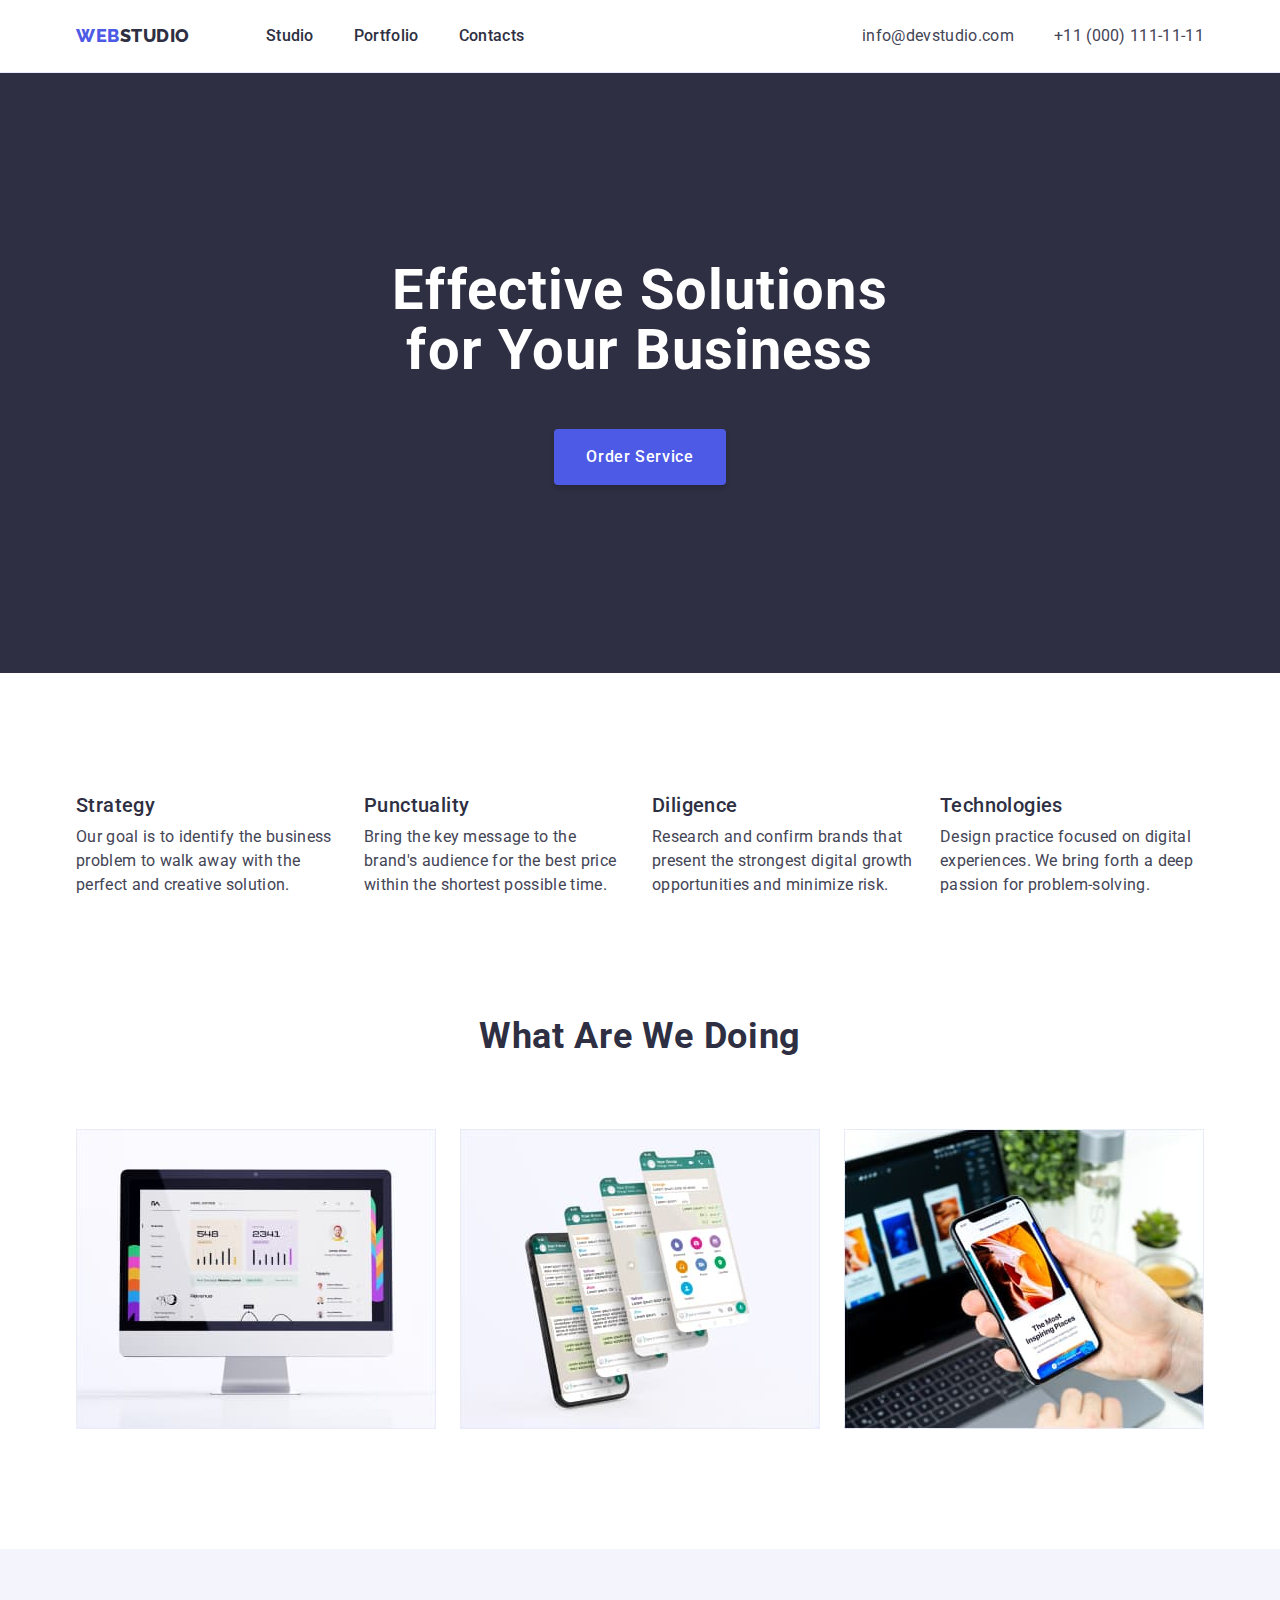
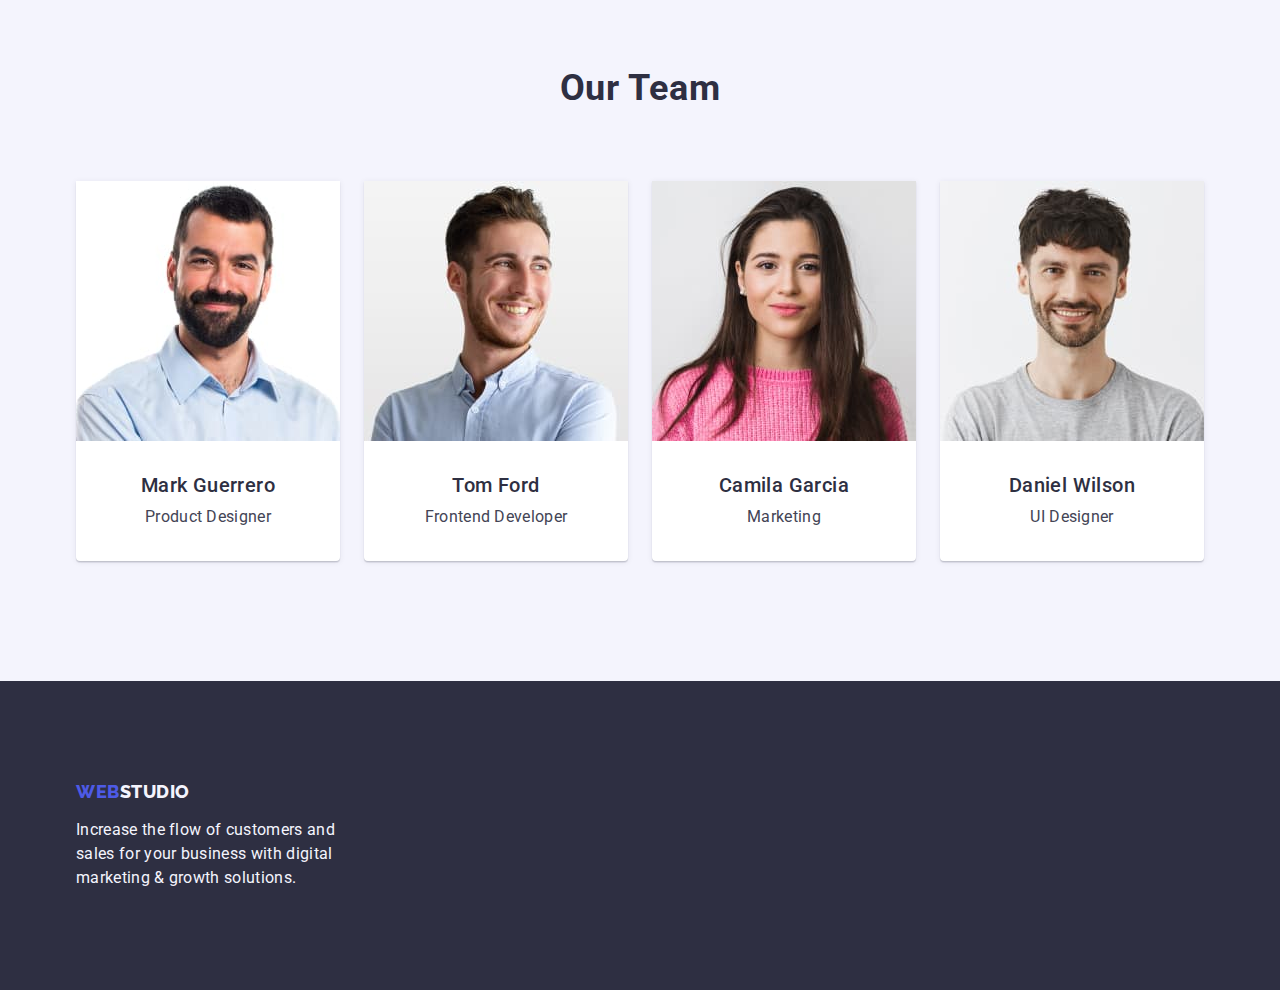
==== index.html @ e06add82 "Clone Repo" ====
<!DOCTYPE html>
<html lang="en">
  <head>
    <meta charset="UTF-8" />
    <meta http-equiv="X-UA-Compatible" content="IE=edge" />
    <meta name="viewport" content="width=device-width, initial-scale=1.0" />
    <link rel="preconnect" href="https://fonts.googleapis.com" />
    <link rel="preconnect" href="https://fonts.gstatic.com" crossorigin />
    <link rel="preconnect" href="https://fonts.googleapis.com" />
    <link rel="preconnect" href="https://fonts.gstatic.com" crossorigin />
    <link rel="preconnect" href="https://fonts.googleapis.com" />
    <link rel="preconnect" href="https://fonts.gstatic.com" crossorigin />
    <link
      href="https://fonts.googleapis.com/css2?family=Raleway:wght@800&family=Roboto:wght@400;500;700;900&display=swap"
      rel="stylesheet"
    />
    <link
      rel="stylesheet"
      href="https://cdn.jsdelivr.net/npm/modern-normalize@1.1.0/modern-normalize.min.css"
    />
    <link rel="stylesheet" href="./css/styles.css" />
    <title><Studio>WebStudio</title>
  </head>
  <body>
    <!-- ---------------------------HEADER---------------------------- -->
    <header class="header">
      <div class="container head-container">
        <nav class="nav">
          <a href="./index.html" class="link-head link"
            >Web<span class="logo">Studio</span></a
          >
          <ul class="list nav-list">
            <li class="nav-item">
              <a class="link-nav link" href="./index.html">Studio</a>
            </li>
            <li class="nav-item">
              <a class="link-nav link" href="./portfolio.html">Portfolio</a>
            </li>
            <li class="nav-item">
              <a class="link-nav link" href="">Contacts</a>
            </li>
          </ul>
        </nav>
        <address class="contact">
          <ul class="list contact-list">
            <li>
              <a class="link-contact link" href="mailto:info@devstudio.com"
                >info@devstudio.com</a
              >
            </li>
            <li>
              <a class="link-tel link" href="tel:+110001111111"
                >+11 (000) 111-11-11</a
              >
            </li>
          </ul>
        </address>
      </div>
    </header>
    <main>
      <!-- -------------------------Section MAIN------------------->
      <section class="section-main">
        <div class="container">
          <h1 class="title-main">Effective Solutions for Your Business</h1>
          <button class="button" type="button" name="Order Service">
            Order Service
          </button>
        </div>
      </section>

      <!-- -------------------------SECTION TEXT -->
      <section class="text-section">
        <div class="container">
          <h2 class="visually-hidden">/</h2>
          <ul class="list text-list">
            <li class="text-item">
              <h3 class="title-three">Strategy</h3>
              <p class="text">
                Our goal is to identify the business problem to walk away with
                the perfect and creative solution.
              </p>
            </li>
            <li class="text-item">
              <h3 class="title-three">Punctuality</h3>
              <p class="text">
                Bring the key message to the brand's audience for the best price
                within the shortest possible time.
              </p>
            </li>
            <li class="text-item">
              <h3 class="title-three">Diligence</h3>
              <p class="text">
                Research and confirm brands that present the strongest digital
                growth opportunities and minimize risk.
              </p>
            </li>
            <li class="text-item">
              <h3 class="title-three">Technologies</h3>
              <p class="text">
                Design practice focused on digital experiences. We bring forth a
                deep passion for problem-solving.
              </p>
            </li>
          </ul>
        </div>
      </section>

      <!-- ---------------------SECTION IMG--------------- -->
      <section class="img-section">
        <div class="container">
          <h2 class="title-two">What are we doing</h2>
          <ul class="list img-list">
            <li class="im-item">
              <img
                class="img"
                src="./images/img1.jpg"
                width="360"
                alt="statistic on monitor"
              />
            </li>
            <li class="im-item">
              <img
                class="img"
                src="./images/img2.jpg"
                width="360"
                alt="open messenger on phone"
              />
            </li>
            <li class="im-item">
              <img
                class="img"
                src="./images/img3.jpg"
                width="360"
                alt="open recommended on phone"
              />
            </li>
          </ul>
        </div>
      </section>

      <!-- -----------------------SECTION TEAM-------------------- -->
      <section class="team-section">
        <div class="container">
          <h2 class="team-title">Our Team</h2>
          <ul class="team-list list">
            <li class="team-item">
              <img
                class="team-item-img"
                src="./images/photo1.jpg"
                width="264"
                alt="Product Designer"
              />
              <div class="team-name">
                <h3 class="team-three">Mark Guerrero</h3>
                <p class="team-text">Product Designer</p>
              </div>
            </li>
            <li class="team-item">
              <img
                class="team-item-img"
                src="./images/photo2.jpg"
                width="264"
                alt="Frontend Developer"
              />
              <div class="team-name">
                <h3 class="team-three">Tom Ford</h3>
                <p class="team-text">Frontend Developer</p>
              </div>
            </li>
            <li class="team-item">
              <img
                class="team-item-img"
                src="./images/photo3.jpg"
                width="264"
                alt="Marketing"
              />
              <div class="team-name">
                <h3 class="team-three">Camila Garcia</h3>
                <p class="team-text">Marketing</p>
              </div>
            </li>
            <li class="team-item">
              <img
                class="team-item-img"
                src="./images/photo4.jpg"
                width="264"
                alt="UI Designer"
              />
              <div class="team-name">
                <h3 class="team-three">Daniel Wilson</h3>
                <p class="team-text">UI Designer</p>
              </div>
            </li>
          </ul>
        </div>
      </section>
    </main>
    <!-- -----------------------------------FOOTER ----------------------- -->
    <footer class="footer">
      <div class="container footer-position">
        <a class="link-footer link" href="./index.html"
          >Web<span class="logo-footer">Studio</span></a
        >
        <p class="footer-text">
          Increase the flow of customers and sales for your business with
          digital marketing & growth solutions.
        </p>
      </div>
    </footer>
  </body>
</html>
---- css/styles.css ----
:root {
  --text-color: #434455;
  --primary-color: #ffffff;
  --btn-color: #4d5ae5;
  --active-color: #404bbf;
  --second-color: #f4f4fd;
  --color-dark: #2e2f42;
}
body {
  font-family: "Roboto", sans-serif;
  color: var(--text-color);
  background-color: var(--primary-color);
}
h1,
h2,
h3,
h4,
h5,
h6,
p {
  margin-top: 0;
  margin-bottom: 0;
}
ul,
ol {
  margin: 0;
  padding-left: 0;
}
img {
  display: block;
  max-width: 100%;
}
.visually-hidden {
  position: absolute;
  width: 1px;
  height: 1px;
  margin: -1px;
  border: 0;
  padding: 0;

  white-space: nowrap;
  clip-path: inset(100%);
  clip: rect(0 0 0 0);
  overflow: hidden;
}
.link {
  text-decoration: none;
}
.list {
  list-style: none;
}
.header {
  border-bottom: 1px solid #e7e9fc;
}
.container {
  max-width: 1158px;
  padding: 0 15px;
  margin: 0 auto;
  margin-left: auto;
  margin-right: auto;
}
.head-container {
  display: flex;
  align-items: center;
  flex-grow: 1;
}
.nav {
  display: flex;
  align-items: center;
  flex-grow: 1;
}
.nav-list {
  display: flex;
  flex-direction: row;
  align-items: flex-start;
  gap: 40px;
}
.nav-item {
  padding: 24px 0;
}
.link-head {
  font-family: "Raleway", sans-serif;
  font-weight: 800;
  color: var(--btn-color);
  font-size: 18px;
  line-height: 1.17;
  letter-spacing: 0.03em;
  text-transform: uppercase;
  display: flex;
  align-items: center;
  margin-right: 76px;
}
.logo {
  color: var(--color-dark);
  display: flex;
  align-items: center;
}
.contact {
  font-style: normal;
  margin-left: auto;
}
.contact-list {
  display: flex;
  gap: 40px;
}

.logo {
  color: var(--color-dark);
}
.link-nav:focus {
  color: var(--active-color);
}
.link-nav:hover {
  color: var(--active-color);
}
.link-logo {
  font-weight: 800;
  color: var(--second-color);
}
.link-nav {
  font-weight: 500;
  font-size: 16px;
  line-height: 1.5;
  letter-spacing: 0.02em;
  color: var(--color-dark);
  padding: 24px 0;
}

.link-contact {
  font-size: 16px;
  line-height: 1.5;
  letter-spacing: 0.02em;
  color: var(--text-color);
  width: 153px;
  padding: 24px 0;
}
.link-tel {
  font-size: 16px;
  line-height: 1.5;
  letter-spacing: 0.02em;
  color: var(--text-color);
  width: 151px;
  padding: 24px 0;
}
.link-contact:hover {
  color: var(--active-color);
}
.link-contact:focus {
  color: var(--active-color);
}

.section-main {
  background-color: var(--color-dark);
  padding: 188px 0;
}
.title-main {
  font-weight: 700;
  font-size: 56px;
  line-height: 1.07;
  text-align: center;
  letter-spacing: 0.02em;
  color: var(--primary-color);
  max-width: 496px;
  margin-left: auto;
  margin-right: auto;
}
.button {
  cursor: pointer;
  font-family: "Roboto", sans-serif;
  background-color: var(--btn-color);
  font-weight: 500;
  font-size: 16px;
  line-height: 1.5;
  letter-spacing: 0.04em;
  color: var(--primary-color);
  box-shadow: 0px 4px 4px rgba(0, 0, 0, 0.15);
  border-radius: 4px;
  padding: 16px 32px;
  margin-top: 48px;
  margin-left: auto;
  margin-right: auto;
  display: block;
  min-width: 169px;
  height: 56px;
  border: none;
}
.button:hover {
  background-color: var(--active-color);
}
.button:focus {
  background-color: var(--active-color);
}

.text-section {
  padding-top: 120px;
  padding-bottom: 120px;
}
.text {
  font-size: 16px;
  line-height: 1.5;
  letter-spacing: 0.02em;
  color: var(--text-color);
}
.text-list {
  display: flex;
  gap: 24px;
}
.text-item {
  width: calc((100% - 24px) / 3);
}

.title-three {
  font-weight: 500;
  font-size: 20px;
  line-height: 1.2;
  letter-spacing: 0.02em;
  color: var(--color-dark);
  margin-bottom: 8px;
}
.title-two {
  font-size: 36px;
  line-height: 1.11;
  text-align: center;
  letter-spacing: 0.02em;
  text-transform: capitalize;
  color: var(--color-dark);
  margin-bottom: 72px;
}

.img-section {
  padding-bottom: 120px;
  left: 156px;
  top: 1016px;
}
.img-list {
  display: flex;
  gap: 24px;
}
.im-item {
  flex-basis: calc((100% - 24px) / 2);
}

.team-section {
  padding-top: 120px;
  padding-bottom: 120px;
  background-color: var(--second-color);
}
.team-list {
  display: flex;
  gap: 24px;
}
.team-title {
  font-size: 36px;
  line-height: 1.11;
  text-align: center;
  letter-spacing: 0.02em;
  text-transform: capitalize;
  color: var(--color-dark);
  margin-bottom: 72px;
}
.team-three {
  font-weight: 500;
  font-size: 20px;
  line-height: 1.2;
  letter-spacing: 0.02em;
  color: var(--color-dark);
  text-align: center;
  margin-bottom: 8px;
}
.team-name {
  padding: 32px 16px;
}
.team-item-img {
  flex-basis: calc((100% - 24px) / 3);
  padding-top: 232;
  padding-bottom: 120;
}
.team-text {
  font-size: 16px;
  line-height: 1.5;
  letter-spacing: 0.02em;
  color: var(--text-color);
  text-align: center;
  text-align: center;
}
.team {
  background-color: var(--second-color);
}
.team-item {
  background-color: var(--primary-color);
  box-shadow: 0px 1px 6px rgba(46, 47, 66, 0.08),
    0px 1px 1px rgba(46, 47, 66, 0.16), 0px 2px 1px rgba(46, 47, 66, 0.08);
  border-radius: 0px 0px 4px 4px;
}

.footer {
  background-color: var(--color-dark);
  left: 0px;
  top: 2280px;
  padding: 100px 0;
}
.link-footer {
  font-family: "Raleway", sans-serif;
  font-size: 18px;
  font-weight: 800;
  line-height: 1.17;
  letter-spacing: 0.03em;
  text-transform: uppercase;
  color: var(--btn-color);
  display: inline-block;
  margin-bottom: 16px;
}
.logo-footer {
  color: var(--second-color);
}
.footer-text {
  color: var(--second-color);
  font-size: 16px;
  line-height: 1.5;
  letter-spacing: 0.02em;
  width: 264px;
}

.portfolio-section {
  padding-bottom: 120px;
  padding-top: 96px;
}
.btn-list {
  display: flex;
  gap: 24px;
  flex-direction: row;
  flex-basis: calc((100% - 24px) / 4);
  margin-bottom: 72px;
  margin-left: 271px;
  justify-content: center;
  margin-left: auto;
  margin-right: auto;
}
.button-portfolio {
  cursor: pointer;
  font-family: "Roboto", sans-serif;
  font-weight: 500;
  font-size: 16px;
  line-height: 1.5;
  letter-spacing: 0.04em;
  color: var(--btn-color);
  background-color: var(--second-color);
  border: 1px solid #e7e9fc;
  border-radius: 4px;
  padding: 12px 24px 12px 24px;
  box-sizing: border-box;
}
.button-portfolio:hover {
  color: var(--primary-color);
  background-color: var(--active-color);
  border: 1px solid transparent;
}
.button-portfolio:focus {
  color: var(--primary-color);
  background-color: var(--active-color);
  border: 1px solid transparent;
}
.portfolio-img {
  display: flex;
  flex-wrap: wrap;
  column-gap: 24px;
  row-gap: 48px;
  margin-top: 72px;
  box-sizing: border-box;
}
.title-card {
  text-align: none;
  padding: 32px 16px;
  border: 1px solid #e7e9fc;
  border-top: none;
}
.title {
  font-weight: 500;
  font-size: 20px;
  line-height: 1.2;
  letter-spacing: 0.02em;
  color: var(--color-dark);
  margin-bottom: 8px;
}
.portfolio-item {
  width: 360px;
  box-sizing: border-box;
  width: calc((100% - 48px) / 3);
}
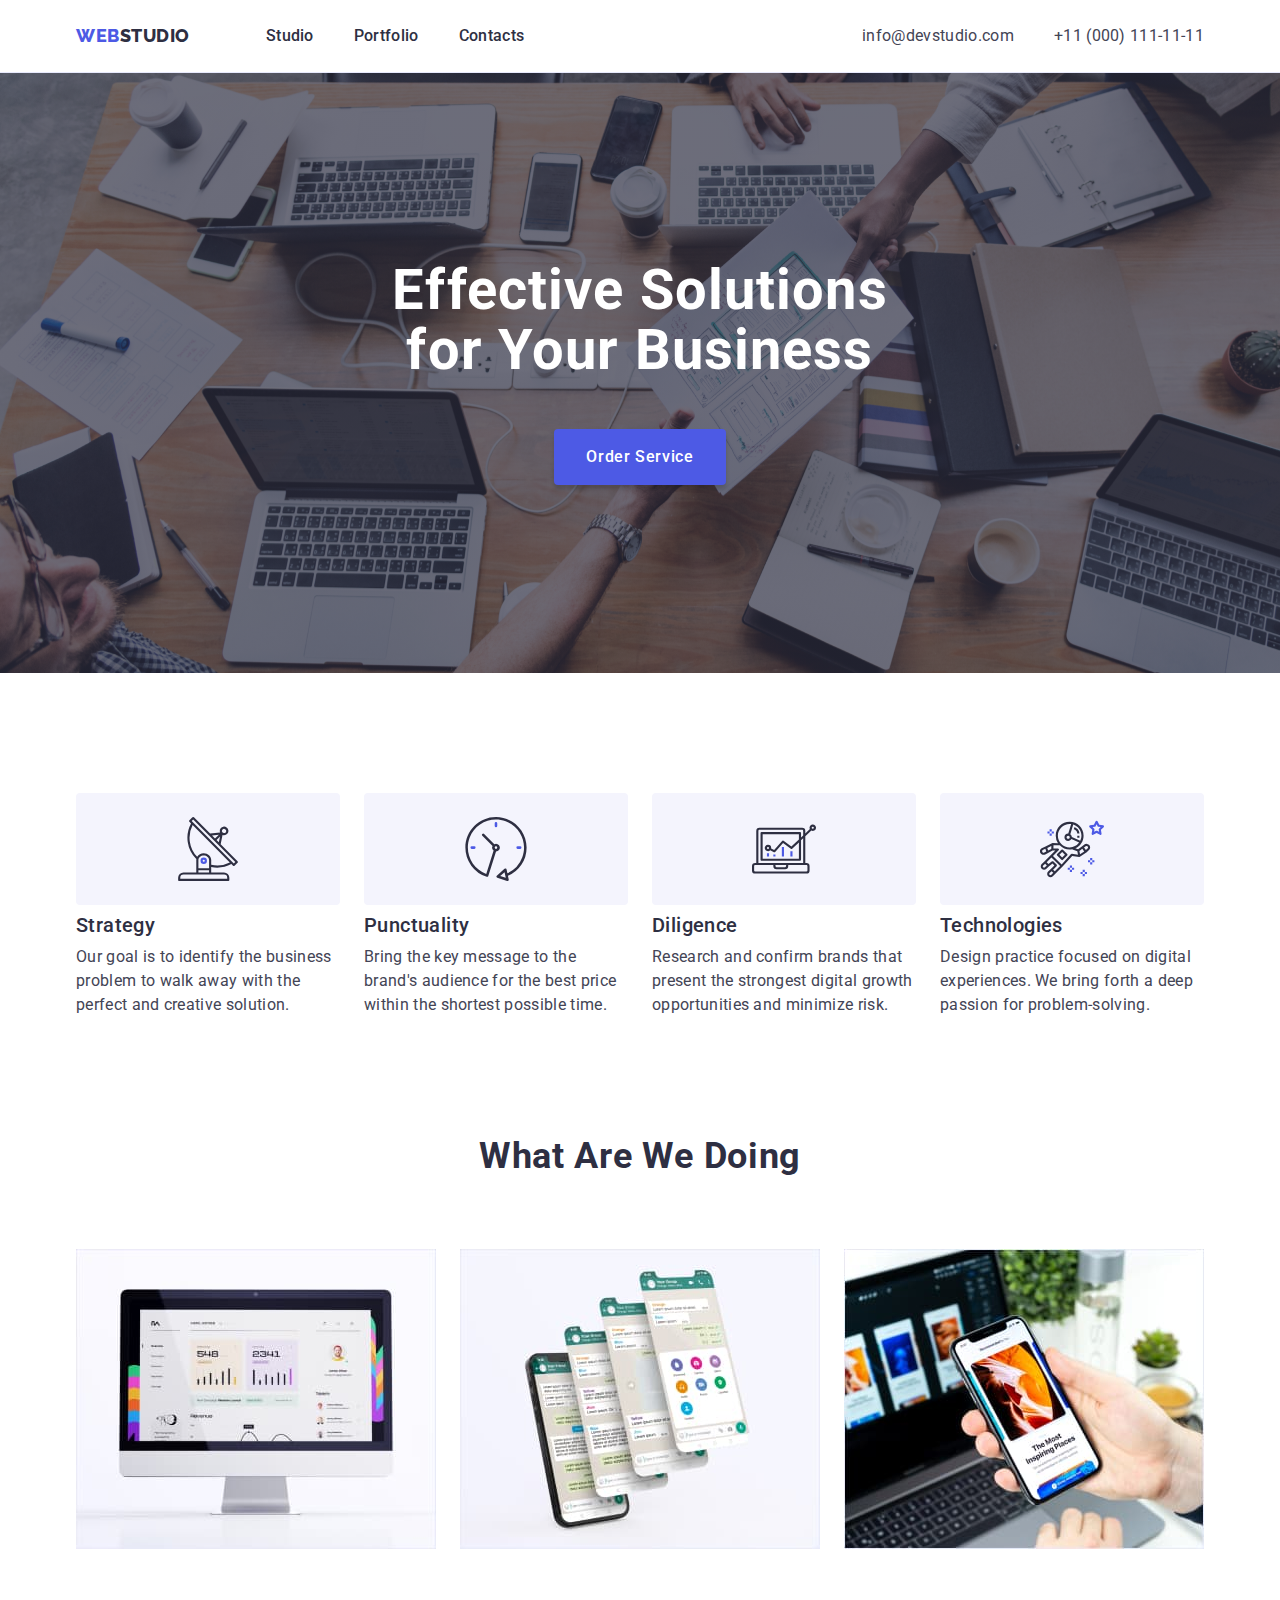
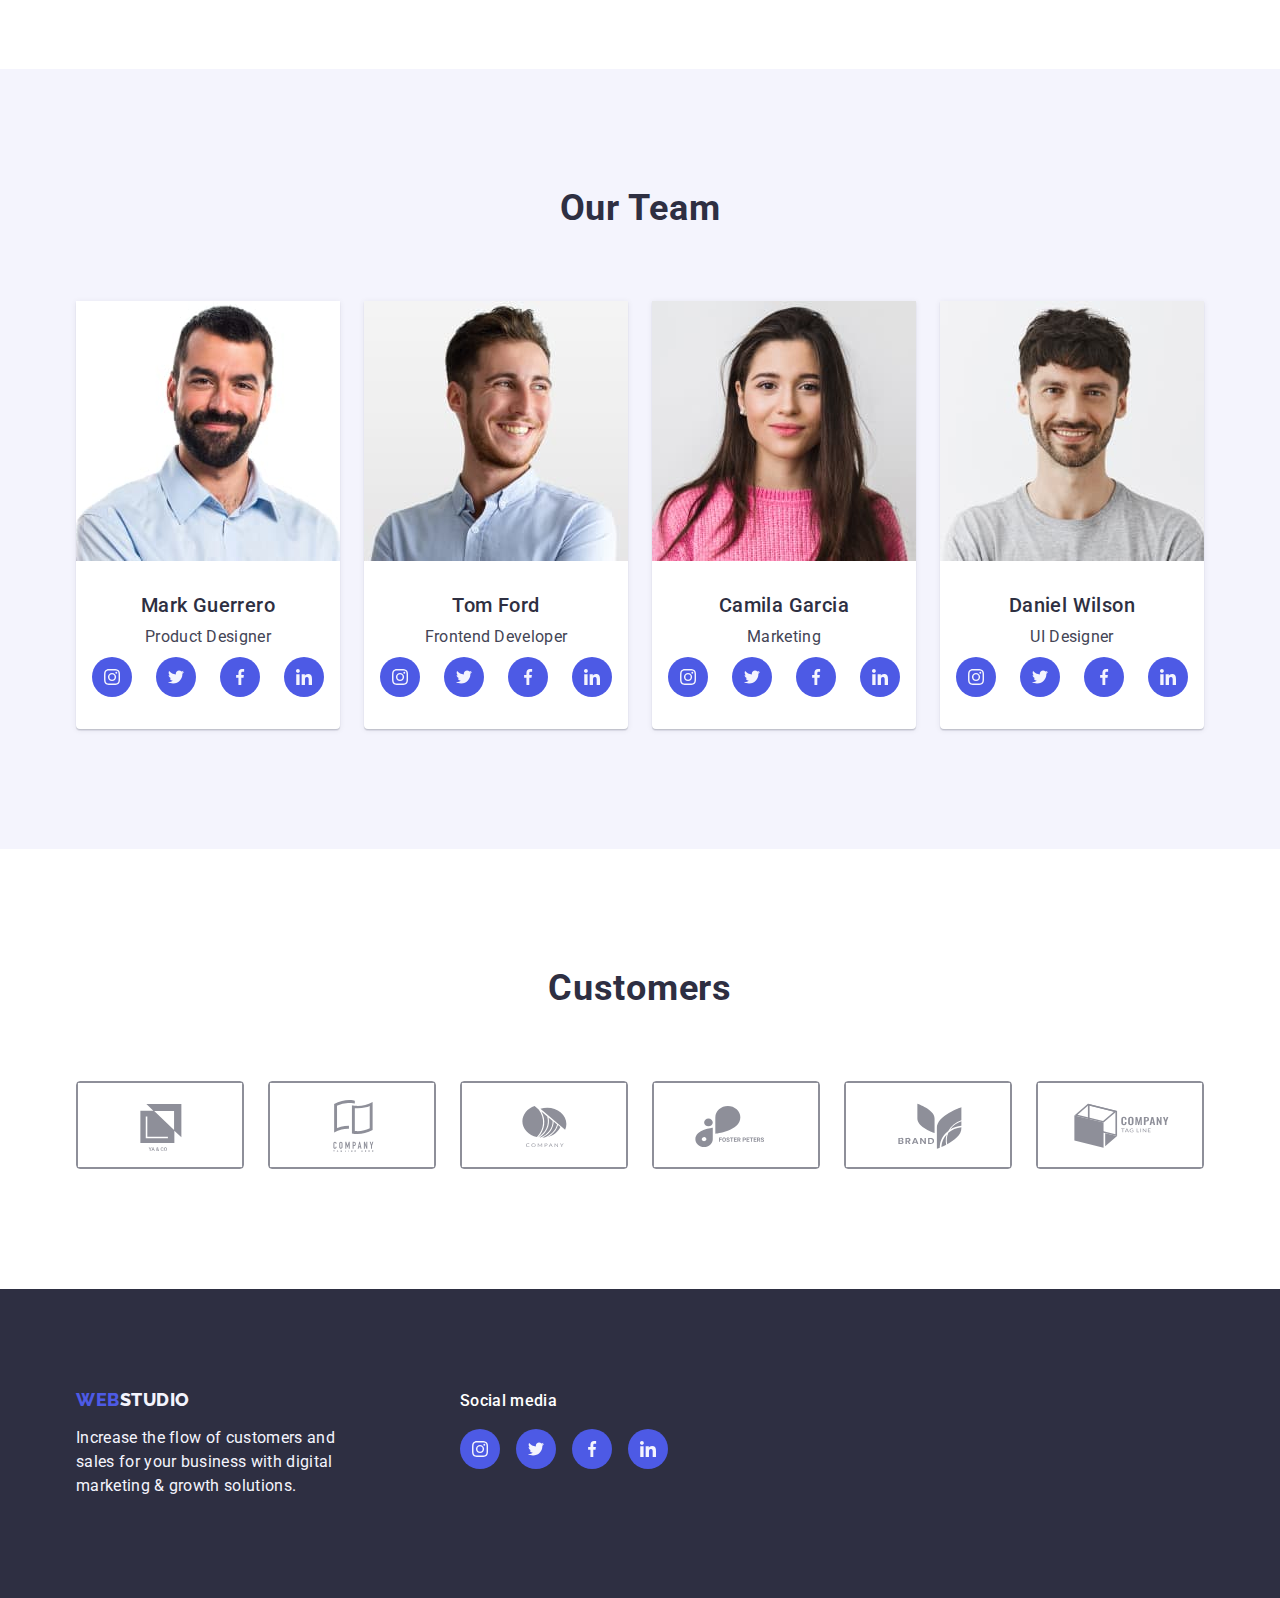
==== commit ededc5fb: "svg main page" ====
--- a/index.html
+++ b/index.html
@@ -74,6 +74,11 @@
           <h2 class="visually-hidden">/</h2>
           <ul class="list text-list">
             <li class="text-item">
+              <div class="text-icon-container">
+                <svg class="text-icon" width="64" height="64">
+                  <use href="./images/icons.svg#icon-antenna"></use>
+                </svg>
+              </div>
               <h3 class="title-three">Strategy</h3>
               <p class="text">
                 Our goal is to identify the business problem to walk away with
@@ -81,6 +86,11 @@
               </p>
             </li>
             <li class="text-item">
+              <div class="text-icon-container">
+                <svg class="text-icon" width="64" height="64">
+                  <use href="./images/icons.svg#icon-clock"></use>
+                </svg>
+              </div>
               <h3 class="title-three">Punctuality</h3>
               <p class="text">
                 Bring the key message to the brand's audience for the best price
@@ -88,6 +98,11 @@
               </p>
             </li>
             <li class="text-item">
+              <div class="text-icon-container">
+                <svg class="text-icon" width="64" height="64">
+                  <use href="./images/icons.svg#icon-diagram"></use>
+                </svg>
+              </div>
               <h3 class="title-three">Diligence</h3>
               <p class="text">
                 Research and confirm brands that present the strongest digital
@@ -95,6 +110,11 @@
               </p>
             </li>
             <li class="text-item">
+              <div class="text-icon-container">
+                <svg class="text-icon" width="64" height="64">
+                  <use href="./images/icons.svg#icon-astronaut"></use>
+                </svg>
+              </div>
               <h3 class="title-three">Technologies</h3>
               <p class="text">
                 Design practice focused on digital experiences. We bring forth a
@@ -153,6 +173,67 @@
               <div class="team-name">
                 <h3 class="team-three">Mark Guerrero</h3>
                 <p class="team-text">Product Designer</p>
+                <div>
+                  <ul class="team-soc list">
+                    <li class="team-soc-item">
+                      <a
+                        class="team-soc-link"
+                        href=""
+                        aria-label="instagram"
+                        target="_blank"
+                        rel="noopener noreferrer"
+                      >
+                        <svg class="team-soc-icon" width="16" height="16">
+                          <use
+                            href="./images/icons.svg#icon-instagram"
+                          ></use></svg
+                      ></a>
+                    </li>
+
+                    <li class="team-soc-item">
+                      <a
+                        class="team-soc-link"
+                        href=""
+                        aria-label="twitter"
+                        target="_blank"
+                        rel="noopener noreferrer"
+                      >
+                        <svg class="team-soc-icon" width="16" height="16">
+                          <use
+                            href="./images/icons.svg#icon-twitter"
+                          ></use></svg
+                      ></a>
+                    </li>
+                    <li class="team-soc-item">
+                      <a
+                        class="team-soc-link"
+                        href=""
+                        aria-label="facebook"
+                        target="_blank"
+                        rel="noopener noreferrer"
+                      >
+                        <svg class="team-soc-icon" width="16" height="16">
+                          <use
+                            href="./images/icons.svg#icon-facebook"
+                          ></use></svg
+                      ></a>
+                    </li>
+                    <li class="team-soc-item">
+                      <a
+                        class="team-soc-link"
+                        href=""
+                        aria-label="linkedin"
+                        target="_blank"
+                        rel="noopener noreferrer"
+                      >
+                        <svg class="team-soc-icon" width="16" height="16">
+                          <use
+                            href="./images/icons.svg#icon-linkedin"
+                          ></use></svg
+                      ></a>
+                    </li>
+                  </ul>
+                </div>
               </div>
             </li>
             <li class="team-item">
@@ -165,6 +246,67 @@
               <div class="team-name">
                 <h3 class="team-three">Tom Ford</h3>
                 <p class="team-text">Frontend Developer</p>
+                <div>
+                  <ul class="team-soc list">
+                    <li class="team-soc-item">
+                      <a
+                        class="team-soc-link"
+                        href=""
+                        aria-label="instagram"
+                        target="_blank"
+                        rel="noopener noreferrer"
+                      >
+                        <svg class="team-soc-icon" width="16" height="16">
+                          <use
+                            href="./images/icons.svg#icon-instagram"
+                          ></use></svg
+                      ></a>
+                    </li>
+
+                    <li class="team-soc-item">
+                      <a
+                        class="team-soc-link"
+                        href=""
+                        aria-label="twitter"
+                        target="_blank"
+                        rel="noopener noreferrer"
+                      >
+                        <svg class="team-soc-icon" width="16" height="16">
+                          <use
+                            href="./images/icons.svg#icon-twitter"
+                          ></use></svg
+                      ></a>
+                    </li>
+                    <li class="team-soc-item">
+                      <a
+                        class="team-soc-link"
+                        href=""
+                        aria-label="facebook"
+                        target="_blank"
+                        rel="noopener noreferrer"
+                      >
+                        <svg class="team-soc-icon" width="16" height="16">
+                          <use
+                            href="./images/icons.svg#icon-facebook"
+                          ></use></svg
+                      ></a>
+                    </li>
+                    <li class="team-soc-item">
+                      <a
+                        class="team-soc-link"
+                        href=""
+                        aria-label="linkedin"
+                        target="_blank"
+                        rel="noopener noreferrer"
+                      >
+                        <svg class="team-soc-icon" width="16" height="16">
+                          <use
+                            href="./images/icons.svg#icon-linkedin"
+                          ></use></svg
+                      ></a>
+                    </li>
+                  </ul>
+                </div>
               </div>
             </li>
             <li class="team-item">
@@ -177,6 +319,67 @@
               <div class="team-name">
                 <h3 class="team-three">Camila Garcia</h3>
                 <p class="team-text">Marketing</p>
+                <div>
+                  <ul class="team-soc list">
+                    <li class="team-soc-item">
+                      <a
+                        class="team-soc-link"
+                        href=""
+                        aria-label="instagram"
+                        target="_blank"
+                        rel="noopener noreferrer"
+                      >
+                        <svg class="team-soc-icon" width="16" height="16">
+                          <use
+                            href="./images/icons.svg#icon-instagram"
+                          ></use></svg
+                      ></a>
+                    </li>
+
+                    <li class="team-soc-item">
+                      <a
+                        class="team-soc-link"
+                        href=""
+                        aria-label="twitter"
+                        target="_blank"
+                        rel="noopener noreferrer"
+                      >
+                        <svg class="team-soc-icon" width="16" height="16">
+                          <use
+                            href="./images/icons.svg#icon-twitter"
+                          ></use></svg
+                      ></a>
+                    </li>
+                    <li class="team-soc-item">
+                      <a
+                        class="team-soc-link"
+                        href=""
+                        aria-label="facebook"
+                        target="_blank"
+                        rel="noopener noreferrer"
+                      >
+                        <svg class="team-soc-icon" width="16" height="16">
+                          <use
+                            href="./images/icons.svg#icon-facebook"
+                          ></use></svg
+                      ></a>
+                    </li>
+                    <li class="team-soc-item">
+                      <a
+                        class="team-soc-link"
+                        href=""
+                        aria-label="linkedin"
+                        target="_blank"
+                        rel="noopener noreferrer"
+                      >
+                        <svg class="team-soc-icon" width="16" height="16">
+                          <use
+                            href="./images/icons.svg#icon-linkedin"
+                          ></use></svg
+                      ></a>
+                    </li>
+                  </ul>
+                </div>
               </div>
             </li>
             <li class="team-item">
@@ -189,22 +392,200 @@
               <div class="team-name">
                 <h3 class="team-three">Daniel Wilson</h3>
                 <p class="team-text">UI Designer</p>
-              </div>
+                  <div>
+                    <ul class="team-soc list">
+                      <li class="team-soc-item">
+                        <a
+                          class="team-soc-link"
+                          href=""
+                          aria-label="instagram"
+                          target="_blank"
+                          rel="noopener noreferrer">
+                          <svg class="team-soc-icon" width="16" height="16">
+                            <use href="./images/icons.svg#icon-instagram"
+                            ></use>
+                          </svg>
+                        </a>
+                      </li>
+
+                      <li class="team-soc-item">
+                        <a
+                          class="team-soc-link"
+                          href=""
+                          aria-label="twitter"
+                          target="_blank"
+                          rel="noopener noreferrer"
+                        >
+                          <svg class="team-soc-icon" width="16" height="16">
+                            <use
+                              href="./images/icons.svg#icon-twitter"
+                            ></use>
+                          </svg>
+                        </a>
+                      </li>
+                      <li class="team-soc-item">
+                        <a
+                          class="team-soc-link"
+                          href=""
+                          aria-label="facebook"
+                          target="_blank"
+                          rel="noopener noreferrer"
+                        >
+                          <svg class="team-soc-icon" width="16" height="16">
+                            <use
+                              href="./images/icons.svg#icon-facebook"
+                            ></use></svg
+                        ></a>
+                      </li>
+                      <li class="team-soc-item">
+                        <a
+                          class="team-soc-link"
+                          href=""
+                          aria-label="linkedin"
+                          target="_blank"
+                          rel="noopener noreferrer"
+                        >
+                          <svg class="team-soc-icon" width="16" height="16">
+                            <use
+                              href="./images/icons.svg#icon-linkedin"
+                            ></use></svg
+                        ></a>
+                      </li>
+                    </ul>
+                  </div>
+                </div>
+              </div>
+      </section>
+
+      <!----------------------------CUSTOMERS----------------------- -->
+      <section class="customers-section">
+        <div class="container">
+            <h2 class="cust-title">Customers </h2>
+          <ul class="cust-list list">
+            <li class="cust-item">
+              <a class="cust-link"href="">
+                <svg class="cust-icon" width="104" height="56">
+                  <use href="./images/icons.svg#icon-logo"></use>
+                </svg>
+            </a>
+          </li>
+            <li class="cust-item">
+              <a class="cust-link"href="">
+                <svg class="cust-icon" width="104px" height="56">
+                  <use href="./images/icons.svg#icon-company"></use>
+                </svg>
+              </a>
+          </li>
+            <li class="cust-item">
+              <a class="cust-link"href="">
+                <svg class="cust-icon" width="104px" height="56">
+                  <use href="./images/icons.svg#icon-logo_three">                </use>
+                </svg>
+              </a>
+         </li>
+            <li class="cust-item">
+              <a class="cust-link"href="">
+                <svg class="cust-icon" width="104px" height="56">
+                  <use href="./images/icons.svg#icon-logo_four"> </use>
+                </svg>
+              </a>
+          </li>
+            <li class="cust-item">
+              <a class="cust-link" href="">
+                <svg class="cust-icon" width="104px" height="56">
+                  <use href="./images/icons.svg#icon-logo_five"></use>
+                </svg>
+              </a>
+          </li>
+            <li class="cust-item">
+              <a class="cust-link"href="">
+                <svg class="cust-icon" width="104px" height="56">
+                  <use href="./images/icons.svg#icon-logo_six"></use>
+                </svg>
+              </a>
             </li>
           </ul>
-        </div>
+        </div> 
       </section>
     </main>
+
     <!-- -----------------------------------FOOTER ----------------------- -->
     <footer class="footer">
-      <div class="container footer-position">
-        <a class="link-footer link" href="./index.html"
-          >Web<span class="logo-footer">Studio</span></a
-        >
-        <p class="footer-text">
-          Increase the flow of customers and sales for your business with
-          digital marketing & growth solutions.
-        </p>
+      <div class="container">
+        <div class="flex">
+          <div class="footer-position">
+            <a class="link-footer link" href="./index.html"
+            >Web<span class="logo-footer">Studio</span></a
+          >
+          <p class="footer-text">
+            Increase the flow of customers and sales for your business with
+            digital marketing & growth solutions.
+          </p>
+        </div>
+        <div class="footer-soc">
+          <h3 class="soc-title">Social media</h3>
+            <ul class="footer-soc-item">
+              <li class="team-soc-item list">
+                <a
+                  class="footer-soc-link"
+                  href=""
+                  aria-label="instagram"
+                  target="_blank"
+                  rel="noopener noreferrer"
+                >
+                  <svg class="team-soc-icon" width="16" height="16">
+                    <use
+                      href="./images/icons.svg#icon-instagram"
+                    ></use></svg
+                ></a>
+              </li>
+  
+              <li class="team-soc-item list">
+                <a
+                  class="footer-soc-link"
+                  href=""
+                  aria-label="twitter"
+                  target="_blank"
+                  rel="noopener noreferrer"
+                >
+                  <svg class="team-soc-icon" width="16" height="16">
+                    <use
+                      href="./images/icons.svg#icon-twitter"
+                    ></use></svg
+                ></a>
+              </li>
+              <li class="team-soc-item list">
+                <a
+                  class="footer-soc-link"
+                  href=""
+                  aria-label="facebook"
+                  target="_blank"
+                  rel="noopener noreferrer"
+                >
+                  <svg class="team-soc-icon" width="16" height="16">
+                    <use
+                      href="./images/icons.svg#icon-facebook"
+                    ></use></svg
+                ></a>
+              </li>
+              <li class="team-soc-item list">
+                <a
+                  class="footer-soc-link"
+                  href=""
+                  aria-label="linkedin"
+                  target="_blank"
+                  rel="noopener noreferrer"
+                >
+                  <svg class="team-soc-icon" width="16" height="16">
+                    <use
+                      href="./images/icons.svg#icon-linkedin"
+                    ></use></svg
+                ></a>
+              </li>
+            </ul>
+          </div>
+        
+        </div>
       </div>
     </footer>
   </body>
--- a/css/styles.css
+++ b/css/styles.css
@@ -5,6 +5,7 @@
   --active-color: #404bbf;
   --second-color: #f4f4fd;
   --color-dark: #2e2f42;
+  --color-grey: #8e8f99;
 }
 body {
   font-family: "Roboto", sans-serif;
@@ -59,6 +60,7 @@
   margin-left: auto;
   margin-right: auto;
 }
+/* -------------------------HEADER----------------- */
 .head-container {
   display: flex;
   align-items: center;
@@ -124,6 +126,7 @@
   letter-spacing: 0.02em;
   color: var(--color-dark);
   padding: 24px 0;
+  transition: color 250ms cubic-bezier(0.4, 0, 0.2, 1);
 }
 
 .link-contact {
@@ -133,6 +136,7 @@
   color: var(--text-color);
   width: 153px;
   padding: 24px 0;
+  transition: color 250ms cubic-bezier(0.4, 0, 0.2, 1);
 }
 .link-tel {
   font-size: 16px;
@@ -141,6 +145,7 @@
   color: var(--text-color);
   width: 151px;
   padding: 24px 0;
+  transition: color 250ms cubic-bezier(0.4, 0, 0.2, 1);
 }
 .link-contact:hover {
   color: var(--active-color);
@@ -148,8 +153,19 @@
 .link-contact:focus {
   color: var(--active-color);
 }
-
+.link-tel:hover {
+  color: var(--active-color);
+}
+.link-tel:focus {
+  color: var(--active-color);
+}
+/* ---------------------------MAIN----------------------- */
 .section-main {
+  background-image: linear-gradient(
+    180deg,
+    rgba(46, 47, 66, 0.7) 0%,
+    rgba(46, 47, 66, 0.7)100%
+    ), url(../images/main-bkg.jpg);
   background-color: var(--color-dark);
   padding: 188px 0;
 }
@@ -183,6 +199,7 @@
   min-width: 169px;
   height: 56px;
   border: none;
+  transition: color 250ms cubic-bezier(0.4, 0, 0.2, 1);
 }
 .button:hover {
   background-color: var(--active-color);
@@ -207,6 +224,16 @@
 }
 .text-item {
   width: calc((100% - 24px) / 3);
+}
+.text-icon-container {
+  width: 264px;
+  height: 112px;
+  background: #f4f4fd;
+  border-radius: 4px;
+  margin-bottom: 8px;
+}
+.text-icon {
+  margin: 24px 100px;
 }
 
 .title-three {
@@ -283,6 +310,37 @@
   text-align: center;
   text-align: center;
 }
+.team-soc {
+  display: flex;
+  gap: 24px;
+  padding-top: 8px;
+}
+.team-soc-item {
+  width: 40px;
+  height: 40px;
+ 
+
+}
+.team-soc-link{
+  display: flex;
+  gap: 24px;
+  width: 100%;
+  height: 100%;
+  border-radius: 50%;
+  background: var(--btn-color);
+}
+.team-soc-link:hover ,
+.team-soc-link:focus {
+background: var(--active-color);
+}
+
+.team-soc-icon {
+  margin: 12px 12px;
+  fill: var(--second-color);
+  transition: color 250ms cubic-bezier(0.4, 0, 0.2, 1);
+
+}
+
 .team {
   background-color: var(--second-color);
 }
@@ -293,11 +351,60 @@
   border-radius: 0px 0px 4px 4px;
 }
 
+.cust-title {
+  font-size: 36px;
+  line-height: 1.11;
+  text-align: center;
+  letter-spacing: 0.02em;
+  text-transform: capitalize;
+  color: var(--color-dark);
+  margin-top: 120px;
+}
+.cust-list {
+  display: flex;
+  gap: 24px;
+  margin-top: 72px;
+  margin-bottom: 120px;
+}
+.cust-item {
+  width: 168px;
+  height: 88px;
+  border: 1px solid var(--color-grey);
+  border-radius: 4px;
+
+}
+.cust-link {
+width: 100%;
+height: 100%;
+border: 1px solid var(--color-grey);
+display: flex;
+align-items: center;
+justify-content: center;
+color: var(--color-grey);
+transition: color 250ms cubic-bezier(0.4, 0, 0.2, 1), 
+border-color 250ms cubic-bezier(0.4, 0, 0.2, 1);
+}
+
+.cust-icon:hover,
+.cust-icon:focus
+{
+  fill: var(--active-color);
+}
+.cust-icon {
+  fill: currentColor;
+
+}
+
+
 .footer {
   background-color: var(--color-dark);
   left: 0px;
   top: 2280px;
   padding: 100px 0;
+}
+
+.flex {
+  display: flex;
 }
 .link-footer {
   font-family: "Raleway", sans-serif;
@@ -321,6 +428,39 @@
   width: 264px;
 }
 
+
+.footer-soc {
+    margin-left: 120px;
+}
+.footer-soc-item {
+  display: flex;
+  gap: 16px;
+  margin-top: 16px;
+}
+.soc-title {
+  font-style: normal;
+font-weight: 500;
+font-size: 16px;
+line-height: 24px;
+letter-spacing: 0.02em;
+  color: var(--primary-color);
+  /* padding-top: 100px; */
+  /* padding-bottom: 16px; */
+}
+.footer-soc-link { 
+  display: flex;
+  gap: 16px;
+  width: 100%;
+  height: 100%;
+  border-radius: 50%;
+  background: var(--btn-color);
+}
+.footer-soc-link:hover ,
+.footer-soc-link:focus {
+background: #31D0AA;;
+}
+
+
 .portfolio-section {
   padding-bottom: 120px;
   padding-top: 96px;
@@ -349,6 +489,7 @@
   border-radius: 4px;
   padding: 12px 24px 12px 24px;
   box-sizing: border-box;
+  transition: color 250ms cubic-bezier(0.4, 0, 0.2, 1);
 }
 .button-portfolio:hover {
   color: var(--primary-color);
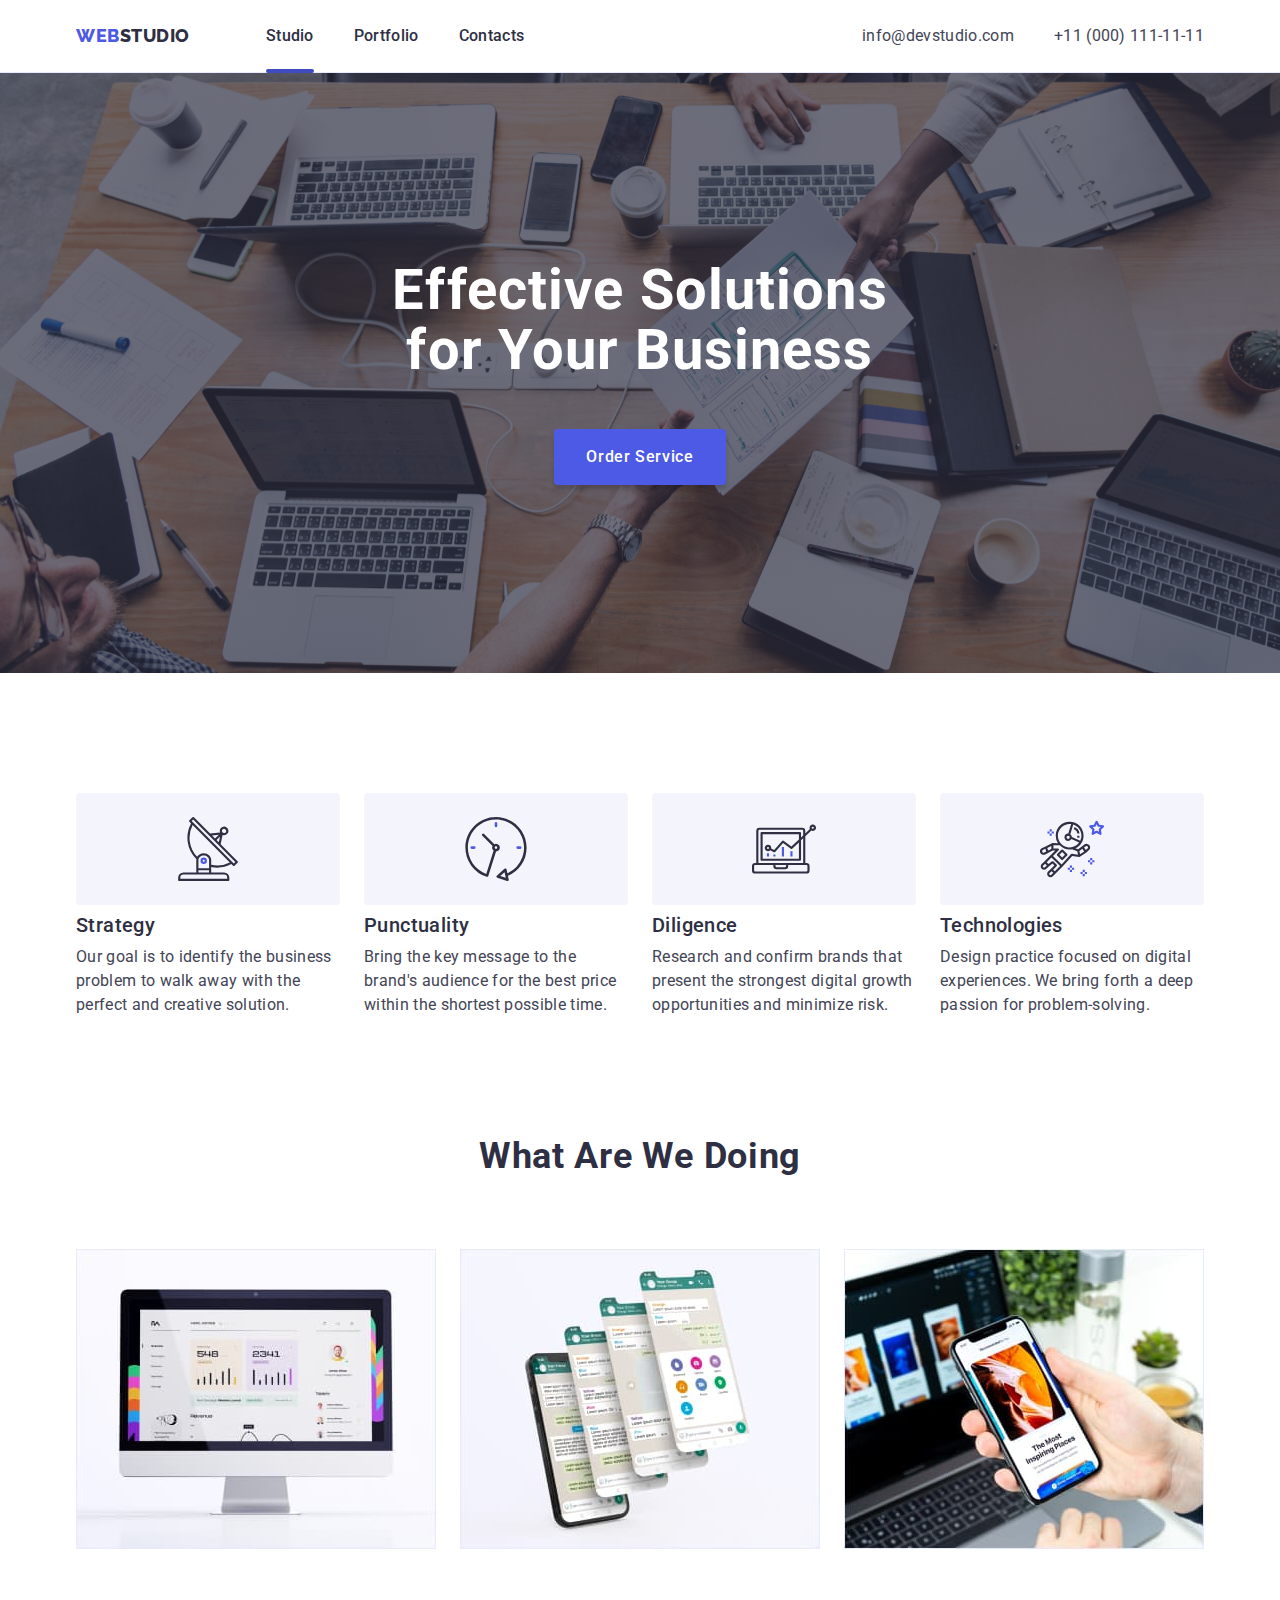
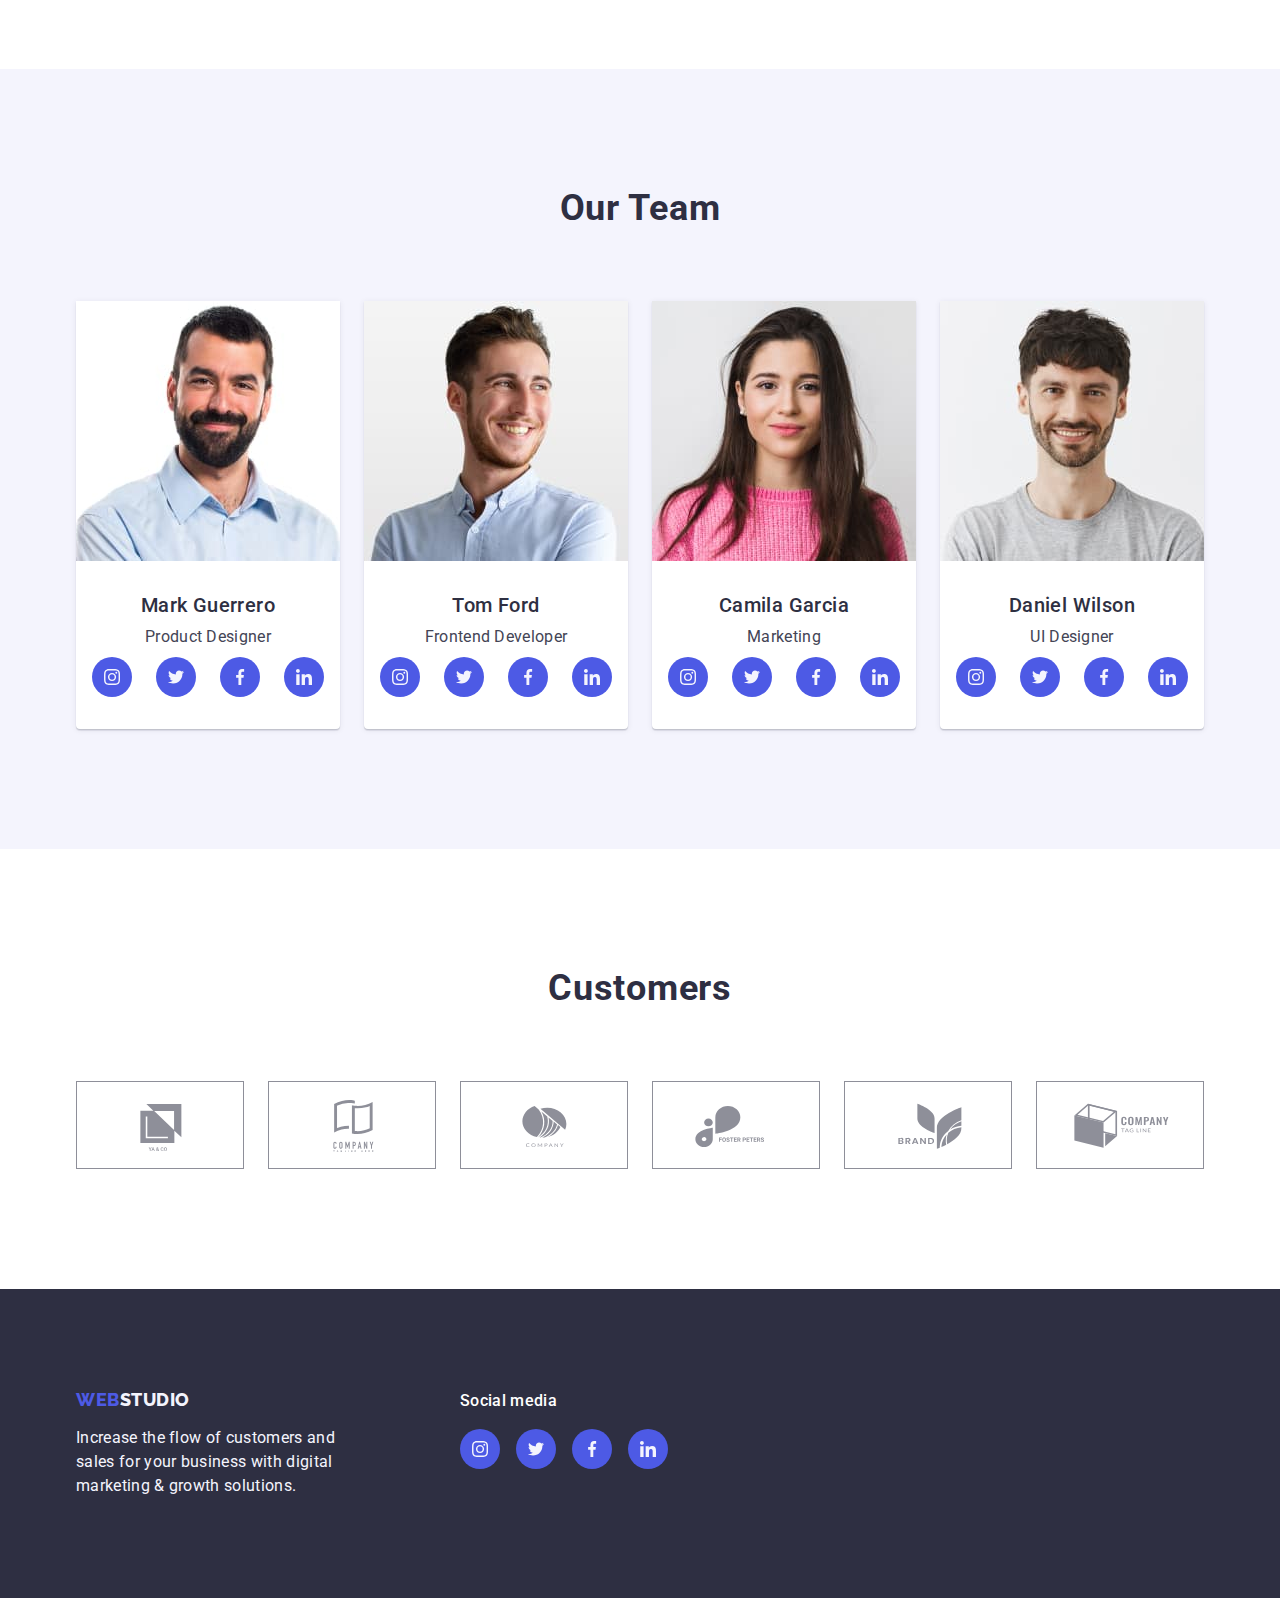
==== commit 7a4199e3: "modal" ====
--- a/index.html
+++ b/index.html
@@ -31,7 +31,7 @@
           >
           <ul class="list nav-list">
             <li class="nav-item">
-              <a class="link-nav link" href="./index.html">Studio</a>
+              <a class="link-nav link active" href="./index.html">Studio</a>
             </li>
             <li class="nav-item">
               <a class="link-nav link" href="./portfolio.html">Portfolio</a>
@@ -62,7 +62,12 @@
       <section class="section-main">
         <div class="container">
           <h1 class="title-main">Effective Solutions for Your Business</h1>
-          <button class="button" type="button" name="Order Service">
+          <button
+            class="button"
+            type="button"
+            data-modal-open
+            name="Order Service"
+          >
             Order Service
           </button>
         </div>
@@ -392,120 +397,120 @@
               <div class="team-name">
                 <h3 class="team-three">Daniel Wilson</h3>
                 <p class="team-text">UI Designer</p>
-                  <div>
-                    <ul class="team-soc list">
-                      <li class="team-soc-item">
-                        <a
-                          class="team-soc-link"
-                          href=""
-                          aria-label="instagram"
-                          target="_blank"
-                          rel="noopener noreferrer">
-                          <svg class="team-soc-icon" width="16" height="16">
-                            <use href="./images/icons.svg#icon-instagram"
-                            ></use>
-                          </svg>
-                        </a>
-                      </li>
-
-                      <li class="team-soc-item">
-                        <a
-                          class="team-soc-link"
-                          href=""
-                          aria-label="twitter"
-                          target="_blank"
-                          rel="noopener noreferrer"
-                        >
-                          <svg class="team-soc-icon" width="16" height="16">
-                            <use
-                              href="./images/icons.svg#icon-twitter"
-                            ></use>
-                          </svg>
-                        </a>
-                      </li>
-                      <li class="team-soc-item">
-                        <a
-                          class="team-soc-link"
-                          href=""
-                          aria-label="facebook"
-                          target="_blank"
-                          rel="noopener noreferrer"
-                        >
-                          <svg class="team-soc-icon" width="16" height="16">
-                            <use
-                              href="./images/icons.svg#icon-facebook"
-                            ></use></svg
-                        ></a>
-                      </li>
-                      <li class="team-soc-item">
-                        <a
-                          class="team-soc-link"
-                          href=""
-                          aria-label="linkedin"
-                          target="_blank"
-                          rel="noopener noreferrer"
-                        >
-                          <svg class="team-soc-icon" width="16" height="16">
-                            <use
-                              href="./images/icons.svg#icon-linkedin"
-                            ></use></svg
-                        ></a>
-                      </li>
-                    </ul>
-                  </div>
+                <div>
+                  <ul class="team-soc list">
+                    <li class="team-soc-item">
+                      <a
+                        class="team-soc-link"
+                        href=""
+                        aria-label="instagram"
+                        target="_blank"
+                        rel="noopener noreferrer"
+                      >
+                        <svg class="team-soc-icon" width="16" height="16">
+                          <use href="./images/icons.svg#icon-instagram"></use>
+                        </svg>
+                      </a>
+                    </li>
+
+                    <li class="team-soc-item">
+                      <a
+                        class="team-soc-link"
+                        href=""
+                        aria-label="twitter"
+                        target="_blank"
+                        rel="noopener noreferrer"
+                      >
+                        <svg class="team-soc-icon" width="16" height="16">
+                          <use href="./images/icons.svg#icon-twitter"></use>
+                        </svg>
+                      </a>
+                    </li>
+                    <li class="team-soc-item">
+                      <a
+                        class="team-soc-link"
+                        href=""
+                        aria-label="facebook"
+                        target="_blank"
+                        rel="noopener noreferrer"
+                      >
+                        <svg class="team-soc-icon" width="16" height="16">
+                          <use
+                            href="./images/icons.svg#icon-facebook"
+                          ></use></svg
+                      ></a>
+                    </li>
+                    <li class="team-soc-item">
+                      <a
+                        class="team-soc-link"
+                        href=""
+                        aria-label="linkedin"
+                        target="_blank"
+                        rel="noopener noreferrer"
+                      >
+                        <svg class="team-soc-icon" width="16" height="16">
+                          <use
+                            href="./images/icons.svg#icon-linkedin"
+                          ></use></svg
+                      ></a>
+                    </li>
+                  </ul>
                 </div>
               </div>
+            </li>
+          </ul>
+        </div>
       </section>
 
       <!----------------------------CUSTOMERS----------------------- -->
       <section class="customers-section">
         <div class="container">
-            <h2 class="cust-title">Customers </h2>
+          <h2 class="cust-title">Customers</h2>
           <ul class="cust-list list">
             <li class="cust-item">
-              <a class="cust-link"href="">
+              <a class="cust-link" href="">
                 <svg class="cust-icon" width="104" height="56">
                   <use href="./images/icons.svg#icon-logo"></use>
                 </svg>
-            </a>
-          </li>
+              </a>
+            </li>
             <li class="cust-item">
-              <a class="cust-link"href="">
+              <a class="cust-link" href="">
                 <svg class="cust-icon" width="104px" height="56">
                   <use href="./images/icons.svg#icon-company"></use>
                 </svg>
               </a>
-          </li>
+            </li>
             <li class="cust-item">
-              <a class="cust-link"href="">
+              <a class="cust-link" href="">
                 <svg class="cust-icon" width="104px" height="56">
-                  <use href="./images/icons.svg#icon-logo_three">                </use>
+                  <use href="./images/icons.svg#icon-logo_three"></use>
                 </svg>
               </a>
-         </li>
+            </li>
             <li class="cust-item">
-              <a class="cust-link"href="">
+              <a class="cust-link" href="">
                 <svg class="cust-icon" width="104px" height="56">
-                  <use href="./images/icons.svg#icon-logo_four"> </use>
+                  <use href="./images/icons.svg#icon-logo_four"></use>
                 </svg>
               </a>
-          </li>
+            </li>
             <li class="cust-item">
               <a class="cust-link" href="">
                 <svg class="cust-icon" width="104px" height="56">
                   <use href="./images/icons.svg#icon-logo_five"></use>
                 </svg>
               </a>
-          </li>
+            </li>
             <li class="cust-item">
-              <a class="cust-link"href="">
+              <a class="cust-link" href="">
                 <svg class="cust-icon" width="104px" height="56">
                   <use href="./images/icons.svg#icon-logo_six"></use>
                 </svg>
               </a>
             </li>
           </ul>
-        </div> 
+        </div>
       </section>
     </main>
 
@@ -515,15 +520,15 @@
         <div class="flex">
           <div class="footer-position">
             <a class="link-footer link" href="./index.html"
-            >Web<span class="logo-footer">Studio</span></a
-          >
-          <p class="footer-text">
-            Increase the flow of customers and sales for your business with
-            digital marketing & growth solutions.
-          </p>
-        </div>
-        <div class="footer-soc">
-          <h3 class="soc-title">Social media</h3>
+              >Web<span class="logo-footer">Studio</span></a
+            >
+            <p class="footer-text">
+              Increase the flow of customers and sales for your business with
+              digital marketing & growth solutions.
+            </p>
+          </div>
+          <div class="footer-soc">
+            <h3 class="soc-title">Social media</h3>
             <ul class="footer-soc-item">
               <li class="team-soc-item list">
                 <a
@@ -534,12 +539,10 @@
                   rel="noopener noreferrer"
                 >
                   <svg class="team-soc-icon" width="16" height="16">
-                    <use
-                      href="./images/icons.svg#icon-instagram"
-                    ></use></svg
+                    <use href="./images/icons.svg#icon-instagram"></use></svg
                 ></a>
               </li>
-  
+
               <li class="team-soc-item list">
                 <a
                   class="footer-soc-link"
@@ -549,9 +552,7 @@
                   rel="noopener noreferrer"
                 >
                   <svg class="team-soc-icon" width="16" height="16">
-                    <use
-                      href="./images/icons.svg#icon-twitter"
-                    ></use></svg
+                    <use href="./images/icons.svg#icon-twitter"></use></svg
                 ></a>
               </li>
               <li class="team-soc-item list">
@@ -563,9 +564,7 @@
                   rel="noopener noreferrer"
                 >
                   <svg class="team-soc-icon" width="16" height="16">
-                    <use
-                      href="./images/icons.svg#icon-facebook"
-                    ></use></svg
+                    <use href="./images/icons.svg#icon-facebook"></use></svg
                 ></a>
               </li>
               <li class="team-soc-item list">
@@ -577,16 +576,23 @@
                   rel="noopener noreferrer"
                 >
                   <svg class="team-soc-icon" width="16" height="16">
-                    <use
-                      href="./images/icons.svg#icon-linkedin"
-                    ></use></svg
+                    <use href="./images/icons.svg#icon-linkedin"></use></svg
                 ></a>
               </li>
             </ul>
           </div>
-        
         </div>
       </div>
     </footer>
+    <div class="backdrop is-hidden" data-modal>
+      <div class="modal">
+        <button type="button" class="modal-btn" data-modal-close>
+          <svg class="modal-close" width="8px" height="8px">
+            <use href="./images/icons.svg#icon-close_christ"></use>
+          </svg>
+        </button>
+      </div>
+    </div>
+    <script src="./js/modal.js"></script>
   </body>
 </html>
--- a/css/styles.css
+++ b/css/styles.css
@@ -6,6 +6,8 @@
   --second-color: #f4f4fd;
   --color-dark: #2e2f42;
   --color-grey: #8e8f99;
+  --transition: 250ms cubic-bezier(0.4, 0, 0.2, 1);
+  --button: #e7e9fc;
 }
 body {
   font-family: "Roboto", sans-serif;
@@ -51,7 +53,7 @@
   list-style: none;
 }
 .header {
-  border-bottom: 1px solid #e7e9fc;
+  border-bottom: 1px solid var(--button);
 }
 .container {
   max-width: 1158px;
@@ -126,7 +128,20 @@
   letter-spacing: 0.02em;
   color: var(--color-dark);
   padding: 24px 0;
-  transition: color 250ms cubic-bezier(0.4, 0, 0.2, 1);
+  transition: var(--transition);
+}
+.active {
+  position: relative;
+}
+.active::after {
+  content: "";
+  position: absolute;
+  width: 100%;
+  height: 4px;
+  left: 0;
+  bottom: -4px;
+  background: var(--active-color);
+  border-radius: 2px;
 }
 
 .link-contact {
@@ -136,7 +151,7 @@
   color: var(--text-color);
   width: 153px;
   padding: 24px 0;
-  transition: color 250ms cubic-bezier(0.4, 0, 0.2, 1);
+  transition: var(--transition);
 }
 .link-tel {
   font-size: 16px;
@@ -145,7 +160,7 @@
   color: var(--text-color);
   width: 151px;
   padding: 24px 0;
-  transition: color 250ms cubic-bezier(0.4, 0, 0.2, 1);
+  transition: var(--transition);
 }
 .link-contact:hover {
   color: var(--active-color);
@@ -162,10 +177,11 @@
 /* ---------------------------MAIN----------------------- */
 .section-main {
   background-image: linear-gradient(
-    180deg,
-    rgba(46, 47, 66, 0.7) 0%,
-    rgba(46, 47, 66, 0.7)100%
-    ), url(../images/main-bkg.jpg);
+      180deg,
+      rgba(46, 47, 66, 0.7) 0%,
+      rgba(46, 47, 66, 0.7) 100%
+    ),
+    url(../images/main-bkg.jpg);
   background-color: var(--color-dark);
   padding: 188px 0;
 }
@@ -199,7 +215,7 @@
   min-width: 169px;
   height: 56px;
   border: none;
-  transition: color 250ms cubic-bezier(0.4, 0, 0.2, 1);
+  transition: var(--transition);
 }
 .button:hover {
   background-color: var(--active-color);
@@ -207,7 +223,7 @@
 .button:focus {
   background-color: var(--active-color);
 }
-
+/* --------------------------TEXT------------------------ */
 .text-section {
   padding-top: 120px;
   padding-bottom: 120px;
@@ -228,7 +244,7 @@
 .text-icon-container {
   width: 264px;
   height: 112px;
-  background: #f4f4fd;
+  background: var(--second-color);
   border-radius: 4px;
   margin-bottom: 8px;
 }
@@ -253,7 +269,7 @@
   color: var(--color-dark);
   margin-bottom: 72px;
 }
-
+/* ----------------------------IMG------------------------------ */
 .img-section {
   padding-bottom: 120px;
   left: 156px;
@@ -266,7 +282,7 @@
 .im-item {
   flex-basis: calc((100% - 24px) / 2);
 }
-
+/* -----------------------------TEAM------------------------------- */
 .team-section {
   padding-top: 120px;
   padding-bottom: 120px;
@@ -318,27 +334,25 @@
 .team-soc-item {
   width: 40px;
   height: 40px;
- 
-
-}
-.team-soc-link{
+}
+.team-soc-link {
   display: flex;
   gap: 24px;
   width: 100%;
   height: 100%;
   border-radius: 50%;
   background: var(--btn-color);
-}
-.team-soc-link:hover ,
+  transition: var(--transition);
+}
+.team-soc-link:hover,
 .team-soc-link:focus {
-background: var(--active-color);
+  background: var(--active-color);
 }
 
 .team-soc-icon {
   margin: 12px 12px;
   fill: var(--second-color);
-  transition: color 250ms cubic-bezier(0.4, 0, 0.2, 1);
-
+  transition: var(--transition);
 }
 
 .team {
@@ -350,7 +364,7 @@
     0px 1px 1px rgba(46, 47, 66, 0.16), 0px 2px 1px rgba(46, 47, 66, 0.08);
   border-radius: 0px 0px 4px 4px;
 }
-
+/* ---------------------------CUSTOMERS-------------------------- */
 .cust-title {
   font-size: 36px;
   line-height: 1.11;
@@ -369,33 +383,32 @@
 .cust-item {
   width: 168px;
   height: 88px;
+  /* border: 1px solid var(--color-grey); */
+  border-radius: 4px;
+}
+.cust-link {
+  width: 100%;
+  height: 100%;
   border: 1px solid var(--color-grey);
-  border-radius: 4px;
-
-}
-.cust-link {
-width: 100%;
-height: 100%;
-border: 1px solid var(--color-grey);
-display: flex;
-align-items: center;
-justify-content: center;
-color: var(--color-grey);
-transition: color 250ms cubic-bezier(0.4, 0, 0.2, 1), 
-border-color 250ms cubic-bezier(0.4, 0, 0.2, 1);
-}
-
+  display: flex;
+  align-items: center;
+  justify-content: center;
+  color: var(--color-grey);
+  transition: var(--transition), border-color var(--transition);
+}
 .cust-icon:hover,
-.cust-icon:focus
-{
+.cust-icon:focus,
+.cust-link:hover,
+.cust-link:focus {
   fill: var(--active-color);
+  border-color: var(--active-color);
 }
 .cust-icon {
   fill: currentColor;
-
-}
-
-
+  transition: var(--transition);
+}
+
+/* -----------------------------FOOTER--------------------------- */
 .footer {
   background-color: var(--color-dark);
   left: 0px;
@@ -428,9 +441,8 @@
   width: 264px;
 }
 
-
 .footer-soc {
-    margin-left: 120px;
+  margin-left: 120px;
 }
 .footer-soc-item {
   display: flex;
@@ -439,28 +451,29 @@
 }
 .soc-title {
   font-style: normal;
-font-weight: 500;
-font-size: 16px;
-line-height: 24px;
-letter-spacing: 0.02em;
+  font-weight: 500;
+  font-size: 16px;
+  line-height: 24px;
+  letter-spacing: 0.02em;
   color: var(--primary-color);
   /* padding-top: 100px; */
   /* padding-bottom: 16px; */
 }
-.footer-soc-link { 
+.footer-soc-link {
   display: flex;
   gap: 16px;
   width: 100%;
   height: 100%;
   border-radius: 50%;
   background: var(--btn-color);
-}
-.footer-soc-link:hover ,
+  transition: var(--transition);
+}
+.footer-soc-link:hover,
 .footer-soc-link:focus {
-background: #31D0AA;;
-}
-
-
+  background: #31d0aa;
+}
+
+/* ------------------------PORTFOLIO--------------------------- */
 .portfolio-section {
   padding-bottom: 120px;
   padding-top: 96px;
@@ -485,21 +498,27 @@
   letter-spacing: 0.04em;
   color: var(--btn-color);
   background-color: var(--second-color);
-  border: 1px solid #e7e9fc;
+  border: 1px solid var(--button);
   border-radius: 4px;
   padding: 12px 24px 12px 24px;
   box-sizing: border-box;
-  transition: color 250ms cubic-bezier(0.4, 0, 0.2, 1);
+  transition: var(--transition);
 }
 .button-portfolio:hover {
   color: var(--primary-color);
   background-color: var(--active-color);
   border: 1px solid transparent;
+  box-shadow: 0px 3px 1px rgba(0, 0, 0, 0.1), 0px 2px 1px rgba(0, 0, 0, 0.08),
+    0px 2px 2px rgba(0, 0, 0, 0.12);
+  border-radius: 4px;
 }
 .button-portfolio:focus {
   color: var(--primary-color);
   background-color: var(--active-color);
   border: 1px solid transparent;
+  box-shadow: 0px 3px 1px rgba(0, 0, 0, 0.1), 0px 2px 1px rgba(0, 0, 0, 0.08),
+    0px 2px 2px rgba(0, 0, 0, 0.12);
+  border-radius: 4px;
 }
 .portfolio-img {
   display: flex;
@@ -512,8 +531,14 @@
 .title-card {
   text-align: none;
   padding: 32px 16px;
-  border: 1px solid #e7e9fc;
+  border: 1px solid var(--button);
   border-top: none;
+  transition: var(--transition);
+}
+.title-card:hover,
+.portfolio-item:hover {
+  box-shadow: 0px 1px 6px rgba(46, 47, 66, 0.08),
+    0px 1px 1px rgba(46, 47, 66, 0.16), 0px 2px 1px rgba(46, 47, 66, 0.08);
 }
 .title {
   font-weight: 500;
@@ -528,3 +553,75 @@
   box-sizing: border-box;
   width: calc((100% - 48px) / 3);
 }
+
+.portfolio-block {
+  position: relative;
+  overflow: hidden;
+}
+.portfolio-cover-block {
+  position: absolute;
+  background-color: var(--btn-color);
+  height: 100%;
+  top: 0;
+  left: 0;
+  transform: translateY(100%);
+  transition: transform var(--transition);
+}
+.portfolio-cover-text {
+  font-size: 16px;
+  line-height: 1.5;
+  letter-spacing: 0.02em;
+  color: var(--second-color);
+  padding: 40px 32px 164px 32px;
+}
+.portfolio-item:hover .portfolio-cover-block {
+  transform: translate(0);
+}
+/* ------------------------------MODAL------------------------ */
+.backdrop {
+  position: fixed;
+  top: 0;
+  z-index: 999;
+  width: 100%;
+  height: 100%;
+  background-color: rgba(46, 47, 66, 0.4);
+  transition: opacity var(--transition), visibility var(--transition);
+}
+.backdrop.is-hidden .modal {
+  transform: translate(-50%, -50%) scale(0);
+}
+
+.modal {
+  position: absolute;
+  top: 50%;
+  left: 50%;
+  transform: translate(-50%, -50%) scale(1);
+  transition: transform var(--transition);
+  width: 408px;
+  min-height: 584px;
+  background-color: #fcfcfc;
+  border-radius: 4px;
+}
+.modal-btn {
+  position: absolute;
+  width: 24px;
+  height: 24px;
+  right: 24px;
+  top: 24px;
+  background-color: var(--button);
+  border: 1px solid rgba(0, 0, 0, 0.1);
+  border-radius: 50%;
+  cursor: pointer;
+  transition: var(--transition);
+}
+.modal-btn:hover {
+  background: var(--active-color);
+  fill: var(--primary-color);
+}
+.is-hidden {
+  visibility: hidden;
+  opacity: 0;
+  pointer-events: none;
+}
+.modal-close {
+}
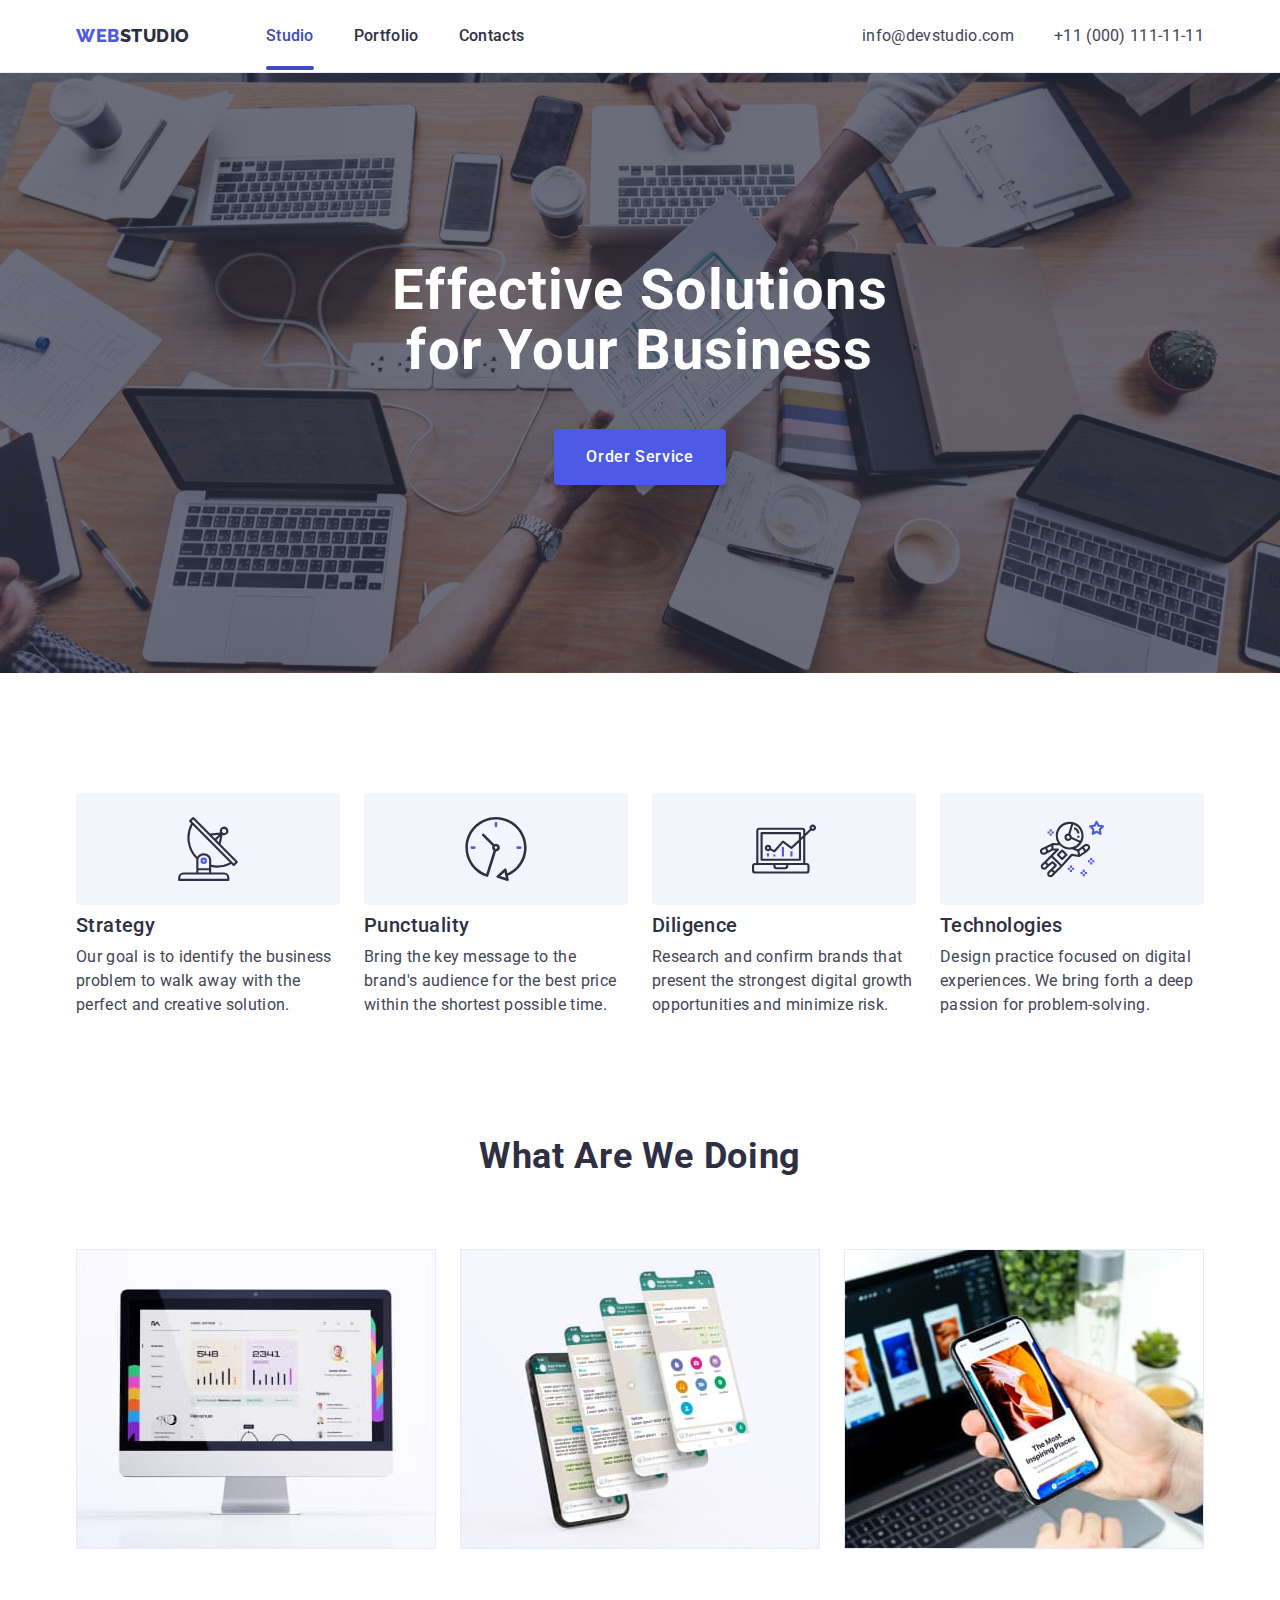
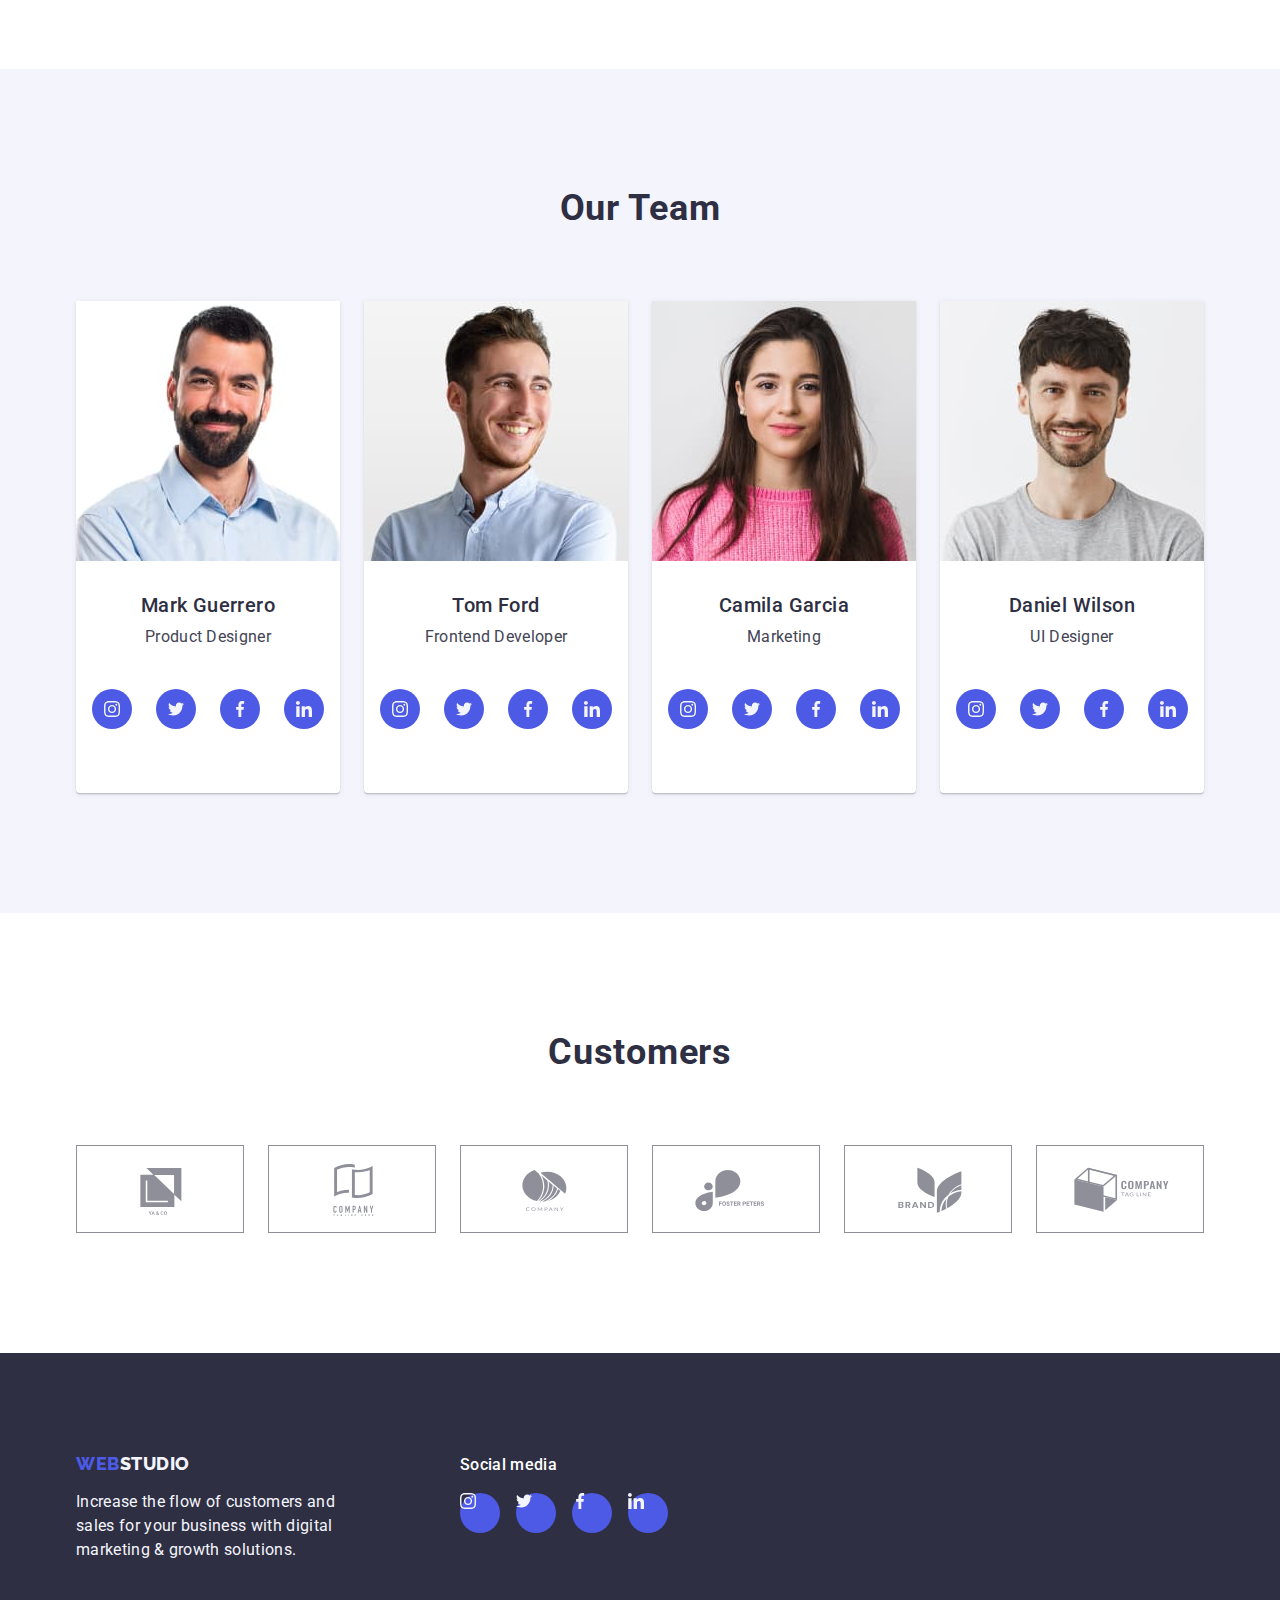
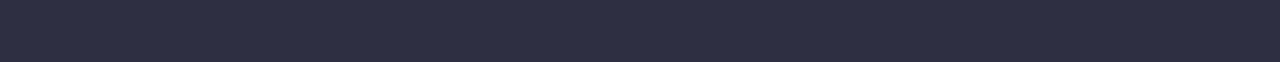
==== commit 3e93854c: "edit error" ====
--- a/index.html
+++ b/index.html
@@ -49,7 +49,7 @@
               >
             </li>
             <li>
-              <a class="link-tel link" href="tel:+110001111111"
+              <a class="link-contact link" href="tel:+110001111111"
                 >+11 (000) 111-11-11</a
               >
             </li>
@@ -178,7 +178,7 @@
               <div class="team-name">
                 <h3 class="team-three">Mark Guerrero</h3>
                 <p class="team-text">Product Designer</p>
-                <div>
+                <div class="team-soc-box">
                   <ul class="team-soc list">
                     <li class="team-soc-item">
                       <a
@@ -251,7 +251,7 @@
               <div class="team-name">
                 <h3 class="team-three">Tom Ford</h3>
                 <p class="team-text">Frontend Developer</p>
-                <div>
+                <div class="team-soc-box">
                   <ul class="team-soc list">
                     <li class="team-soc-item">
                       <a
@@ -324,7 +324,7 @@
               <div class="team-name">
                 <h3 class="team-three">Camila Garcia</h3>
                 <p class="team-text">Marketing</p>
-                <div>
+                <div class="team-soc-box">
                   <ul class="team-soc list">
                     <li class="team-soc-item">
                       <a
@@ -397,7 +397,7 @@
               <div class="team-name">
                 <h3 class="team-three">Daniel Wilson</h3>
                 <p class="team-text">UI Designer</p>
-                <div>
+                <div class="team-soc-box">
                   <ul class="team-soc list">
                     <li class="team-soc-item">
                       <a
--- a/css/styles.css
+++ b/css/styles.css
@@ -54,6 +54,8 @@
 }
 .header {
   border-bottom: 1px solid var(--button);
+  box-shadow: 0px 2px 1px rgba(46, 47, 66, 0.08),
+    0px 1px 1px rgba(46, 47, 66, 0.16), 0px 1px 6px rgba(46, 47, 66, 0.08);
 }
 .container {
   max-width: 1158px;
@@ -132,6 +134,8 @@
 }
 .active {
   position: relative;
+  color: var(--active-color);
+  transition: var(--transition);
 }
 .active::after {
   content: "";
@@ -139,7 +143,7 @@
   width: 100%;
   height: 4px;
   left: 0;
-  bottom: -4px;
+  bottom: -1px;
   background: var(--active-color);
   border-radius: 2px;
 }
@@ -153,36 +157,25 @@
   padding: 24px 0;
   transition: var(--transition);
 }
-.link-tel {
-  font-size: 16px;
-  line-height: 1.5;
-  letter-spacing: 0.02em;
-  color: var(--text-color);
-  width: 151px;
-  padding: 24px 0;
-  transition: var(--transition);
-}
 .link-contact:hover {
   color: var(--active-color);
 }
 .link-contact:focus {
   color: var(--active-color);
 }
-.link-tel:hover {
-  color: var(--active-color);
-}
-.link-tel:focus {
-  color: var(--active-color);
-}
+
 /* ---------------------------MAIN----------------------- */
 .section-main {
+  max-width: 1440px;
   background-image: linear-gradient(
-      180deg,
-      rgba(46, 47, 66, 0.7) 0%,
-      rgba(46, 47, 66, 0.7) 100%
+      rgba(46, 47, 66, 0.7),
+      rgba(46, 47, 66, 0.7)
     ),
     url(../images/main-bkg.jpg);
   background-color: var(--color-dark);
+  background-repeat: no-repeat;
+  background-position: center;
+  background-size: cover;
   padding: 188px 0;
 }
 .title-main {
@@ -215,7 +208,7 @@
   min-width: 169px;
   height: 56px;
   border: none;
-  transition: var(--transition);
+  transition: background-color var(--transition);
 }
 .button:hover {
   background-color: var(--active-color);
@@ -242,6 +235,9 @@
   width: calc((100% - 24px) / 3);
 }
 .text-icon-container {
+  display: flex;
+  align-items: center;
+  justify-content: center;
   width: 264px;
   height: 112px;
   background: var(--second-color);
@@ -326,9 +322,13 @@
   text-align: center;
   text-align: center;
 }
+.team-soc-box {
+  padding: 32px 0;
+}
 .team-soc {
   display: flex;
   gap: 24px;
+  justify-content: center;
   padding-top: 8px;
 }
 .team-soc-item {
@@ -341,8 +341,10 @@
   width: 100%;
   height: 100%;
   border-radius: 50%;
-  background: var(--btn-color);
-  transition: var(--transition);
+  background-color: var(--btn-color);
+  transition: var(--transition);
+  align-items: center;
+  justify-content: center;
 }
 .team-soc-link:hover,
 .team-soc-link:focus {
@@ -350,7 +352,6 @@
 }
 
 .team-soc-icon {
-  margin: 12px 12px;
   fill: var(--second-color);
   transition: var(--transition);
 }
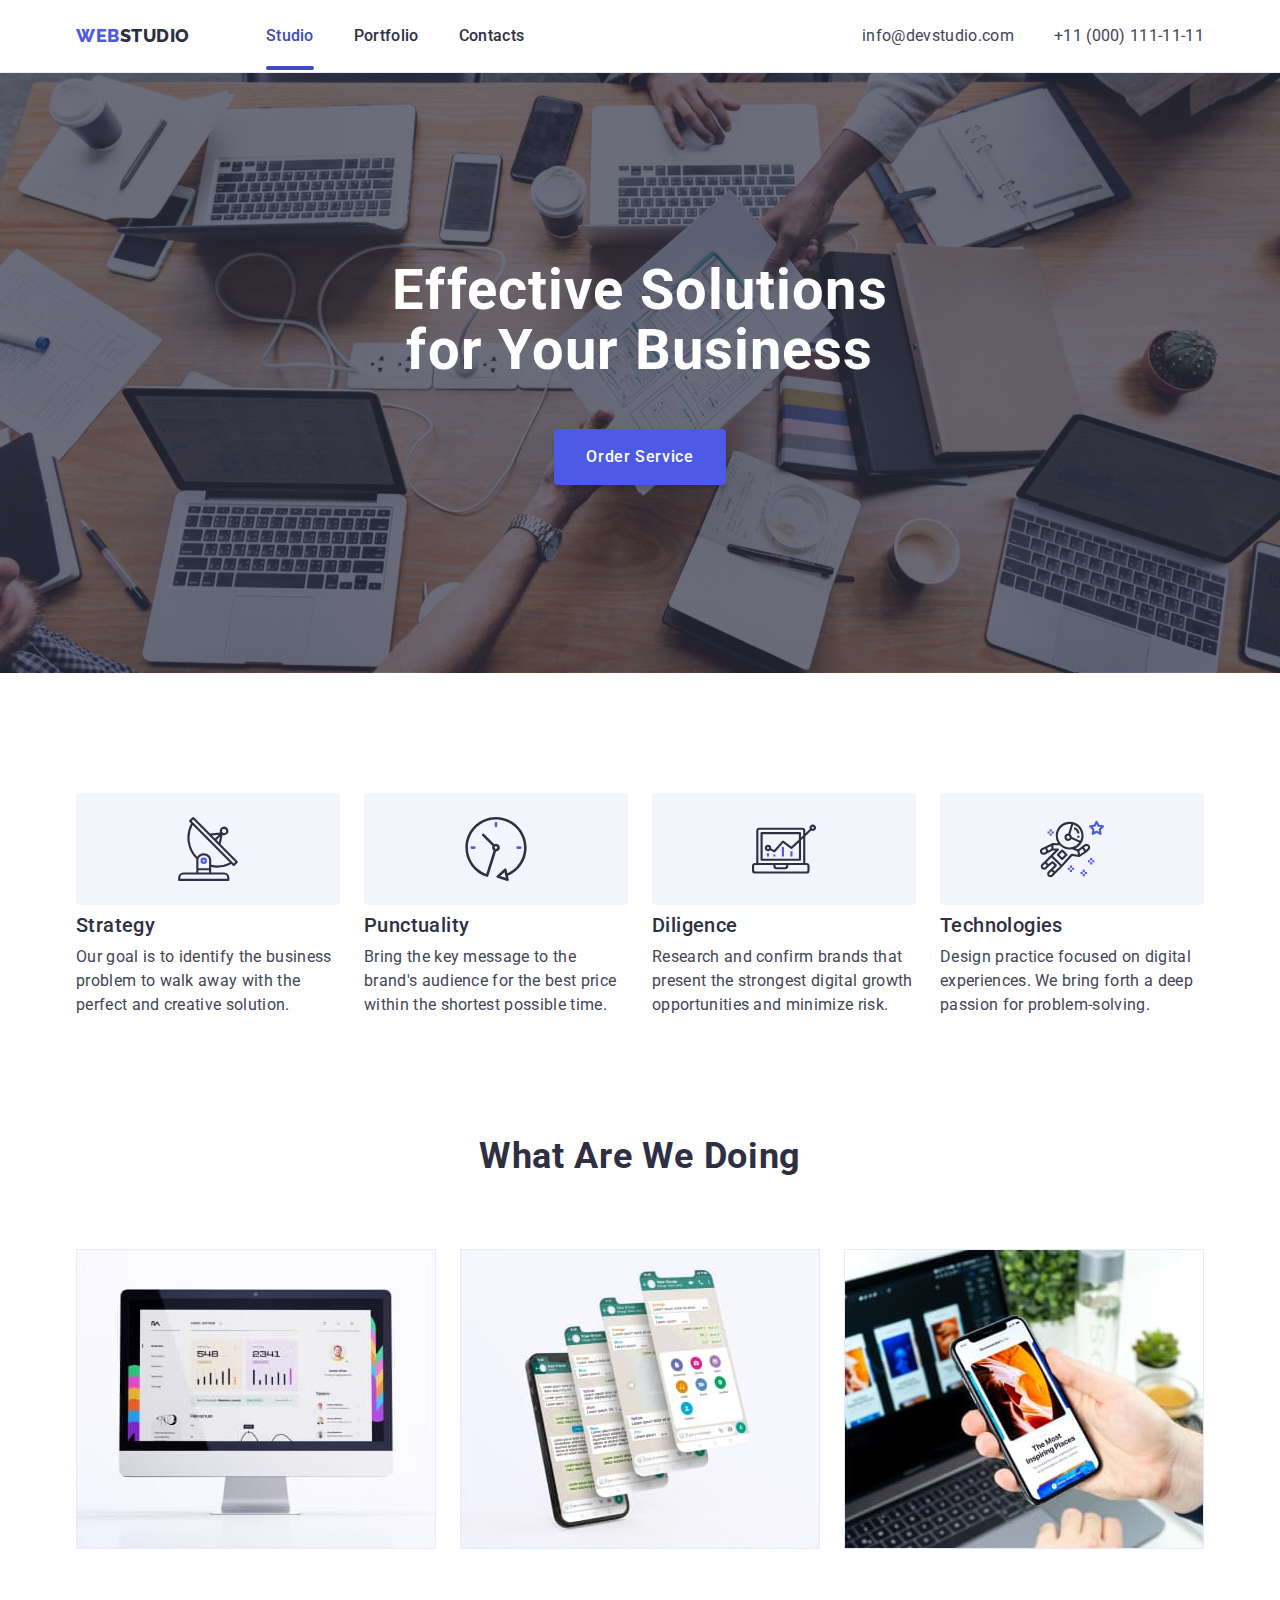
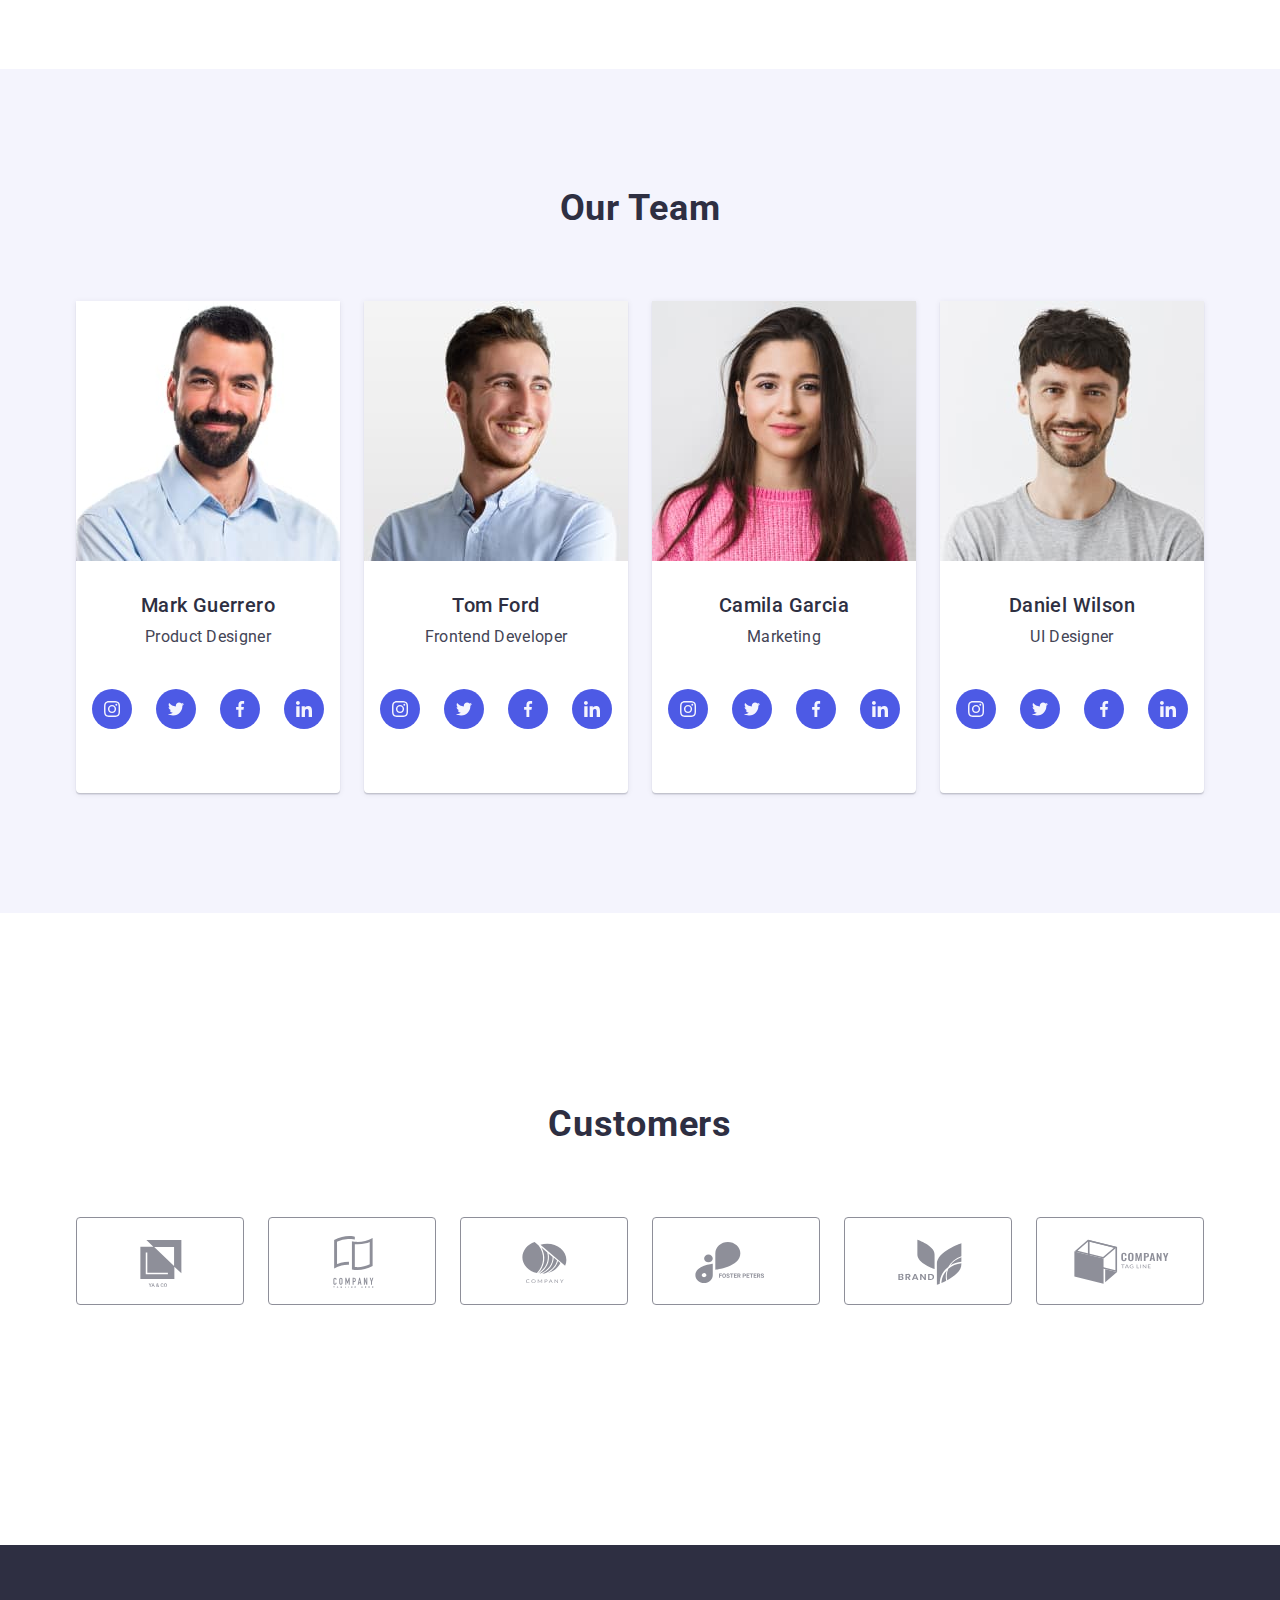
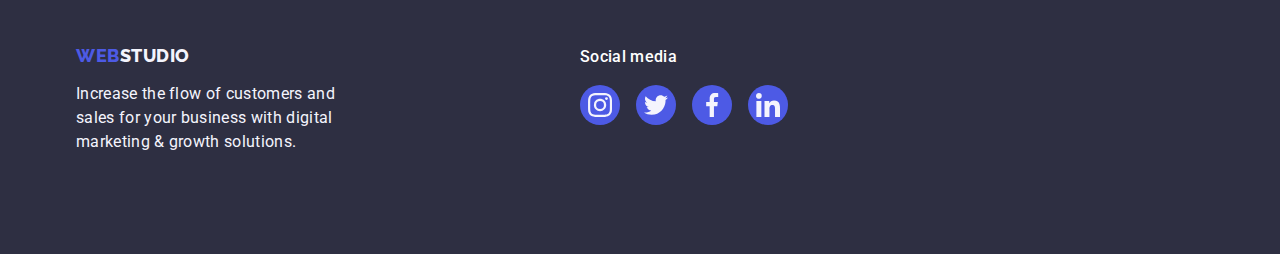
==== commit bc3f4694: "edit portfolio" ====
--- a/index.html
+++ b/index.html
@@ -412,7 +412,6 @@
                         </svg>
                       </a>
                     </li>
-
                     <li class="team-soc-item">
                       <a
                         class="team-soc-link"
@@ -476,35 +475,35 @@
             </li>
             <li class="cust-item">
               <a class="cust-link" href="">
-                <svg class="cust-icon" width="104px" height="56">
+                <svg class="cust-icon" width="104" height="56">
                   <use href="./images/icons.svg#icon-company"></use>
                 </svg>
               </a>
             </li>
             <li class="cust-item">
               <a class="cust-link" href="">
-                <svg class="cust-icon" width="104px" height="56">
+                <svg class="cust-icon" width="104" height="56">
                   <use href="./images/icons.svg#icon-logo_three"></use>
                 </svg>
               </a>
             </li>
             <li class="cust-item">
               <a class="cust-link" href="">
-                <svg class="cust-icon" width="104px" height="56">
+                <svg class="cust-icon" width="104" height="56">
                   <use href="./images/icons.svg#icon-logo_four"></use>
                 </svg>
               </a>
             </li>
             <li class="cust-item">
               <a class="cust-link" href="">
-                <svg class="cust-icon" width="104px" height="56">
+                <svg class="cust-icon" width="104" height="56">
                   <use href="./images/icons.svg#icon-logo_five"></use>
                 </svg>
               </a>
             </li>
             <li class="cust-item">
               <a class="cust-link" href="">
-                <svg class="cust-icon" width="104px" height="56">
+                <svg class="cust-icon" width="104" height="56">
                   <use href="./images/icons.svg#icon-logo_six"></use>
                 </svg>
               </a>
@@ -528,7 +527,7 @@
             </p>
           </div>
           <div class="footer-soc">
-            <h3 class="soc-title">Social media</h3>
+            <p class="soc-title">Social media</p>
             <ul class="footer-soc-item">
               <li class="team-soc-item list">
                 <a
@@ -538,7 +537,7 @@
                   target="_blank"
                   rel="noopener noreferrer"
                 >
-                  <svg class="team-soc-icon" width="16" height="16">
+                  <svg class="team-soc-icon" width="24" height="24">
                     <use href="./images/icons.svg#icon-instagram"></use></svg
                 ></a>
               </li>
@@ -551,7 +550,7 @@
                   target="_blank"
                   rel="noopener noreferrer"
                 >
-                  <svg class="team-soc-icon" width="16" height="16">
+                  <svg class="team-soc-icon" width="24" height="24">
                     <use href="./images/icons.svg#icon-twitter"></use></svg
                 ></a>
               </li>
@@ -563,7 +562,7 @@
                   target="_blank"
                   rel="noopener noreferrer"
                 >
-                  <svg class="team-soc-icon" width="16" height="16">
+                  <svg class="team-soc-icon" width="24" height="24">
                     <use href="./images/icons.svg#icon-facebook"></use></svg
                 ></a>
               </li>
@@ -575,7 +574,7 @@
                   target="_blank"
                   rel="noopener noreferrer"
                 >
-                  <svg class="team-soc-icon" width="16" height="16">
+                  <svg class="team-soc-icon" width="24" height="24">
                     <use href="./images/icons.svg#icon-linkedin"></use></svg
                 ></a>
               </li>
@@ -587,7 +586,7 @@
     <div class="backdrop is-hidden" data-modal>
       <div class="modal">
         <button type="button" class="modal-btn" data-modal-close>
-          <svg class="modal-close" width="8px" height="8px">
+          <svg class="modal-close" width="8" height="8">
             <use href="./images/icons.svg#icon-close_christ"></use>
           </svg>
         </button>
--- a/css/styles.css
+++ b/css/styles.css
@@ -366,6 +366,11 @@
   border-radius: 0px 0px 4px 4px;
 }
 /* ---------------------------CUSTOMERS-------------------------- */
+.customers-section {
+  padding-top: 120px;
+  padding-bottom: 120px;
+}
+
 .cust-title {
   font-size: 36px;
   line-height: 1.11;
@@ -373,7 +378,7 @@
   letter-spacing: 0.02em;
   text-transform: capitalize;
   color: var(--color-dark);
-  margin-top: 120px;
+  padding-top: 72px;
 }
 .cust-list {
   display: flex;
@@ -384,21 +389,19 @@
 .cust-item {
   width: 168px;
   height: 88px;
-  /* border: 1px solid var(--color-grey); */
   border-radius: 4px;
 }
 .cust-link {
   width: 100%;
   height: 100%;
   border: 1px solid var(--color-grey);
+  border-radius: 4px;
   display: flex;
   align-items: center;
   justify-content: center;
   color: var(--color-grey);
   transition: var(--transition), border-color var(--transition);
 }
-.cust-icon:hover,
-.cust-icon:focus,
 .cust-link:hover,
 .cust-link:focus {
   fill: var(--active-color);
@@ -419,6 +422,10 @@
 
 .flex {
   display: flex;
+  align-items: baseline;
+}
+.footer-position {
+  margin-right: 120px;
 }
 .link-footer {
   font-family: "Raleway", sans-serif;
@@ -457,16 +464,17 @@
   line-height: 24px;
   letter-spacing: 0.02em;
   color: var(--primary-color);
-  /* padding-top: 100px; */
-  /* padding-bottom: 16px; */
+  margin-bottom: 16px;
 }
 .footer-soc-link {
   display: flex;
+  align-items: center;
+  justify-content: center;
   gap: 16px;
   width: 100%;
   height: 100%;
   border-radius: 50%;
-  background: var(--btn-color);
+  background-color: var(--btn-color);
   transition: var(--transition);
 }
 .footer-soc-link:hover,
@@ -490,6 +498,10 @@
   margin-left: auto;
   margin-right: auto;
 }
+.btn-item {
+  transition: var(--transition), border-color var(--transition),
+    box-shadow var(--transition);
+}
 .button-portfolio {
   cursor: pointer;
   font-family: "Roboto", sans-serif;
@@ -553,6 +565,16 @@
   width: 360px;
   box-sizing: border-box;
   width: calc((100% - 48px) / 3);
+  transition: box-shadow var(--transition);
+}
+.portfolio-link {
+  display: block;
+}
+.portfolio-link:hover,
+.portfolio-link:focus .text {
+  box-shadow: 0px 1px 6px rgba(46, 47, 66, 0.08),
+    0px 1px 1px rgba(46, 47, 66, 0.16), 0px 2px 1px rgba(46, 47, 66, 0.08);
+  transform: translateY(0%);
 }
 
 .portfolio-block {
@@ -561,7 +583,7 @@
 }
 .portfolio-cover-block {
   position: absolute;
-  background-color: var(--btn-color);
+  /* background-color: var(--btn-color); */
   height: 100%;
   top: 0;
   left: 0;
@@ -569,11 +591,18 @@
   transition: transform var(--transition);
 }
 .portfolio-cover-text {
+  position: absolute;
+  top: 0;
   font-size: 16px;
   line-height: 1.5;
   letter-spacing: 0.02em;
   color: var(--second-color);
-  padding: 40px 32px 164px 32px;
+  padding: 40px 32px;
+  background-color: var(--btn-color);
+  width: 100%;
+  height: 100%;
+  transform: translateY(100%);
+  transition: transform var(--transition);
 }
 .portfolio-item:hover .portfolio-cover-block {
   transform: translate(0);
@@ -601,22 +630,30 @@
   width: 408px;
   min-height: 584px;
   background-color: #fcfcfc;
+  box-shadow: 0px 1px 1px rgba(0, 0, 0, 0.14), 0px 1px 3px rgba(0, 0, 0, 0.12),
+    0px 2px 1px rgba(0, 0, 0, 0.2);
   border-radius: 4px;
 }
 .modal-btn {
+  display: flex;
+  align-items: center;
+  justify-content: center;
   position: absolute;
   width: 24px;
   height: 24px;
   right: 24px;
   top: 24px;
+  padding: 0;
   background-color: var(--button);
   border: 1px solid rgba(0, 0, 0, 0.1);
   border-radius: 50%;
   cursor: pointer;
-  transition: var(--transition);
-}
+  transition: background-color var(--transition), border var(--transition);
+}
+.modal-btn:focus,
 .modal-btn:hover {
-  background: var(--active-color);
+  border: none;
+  background-color: var(--active-color);
   fill: var(--primary-color);
 }
 .is-hidden {
@@ -625,4 +662,5 @@
   pointer-events: none;
 }
 .modal-close {
-}
+  transition: var(--transition);
+}
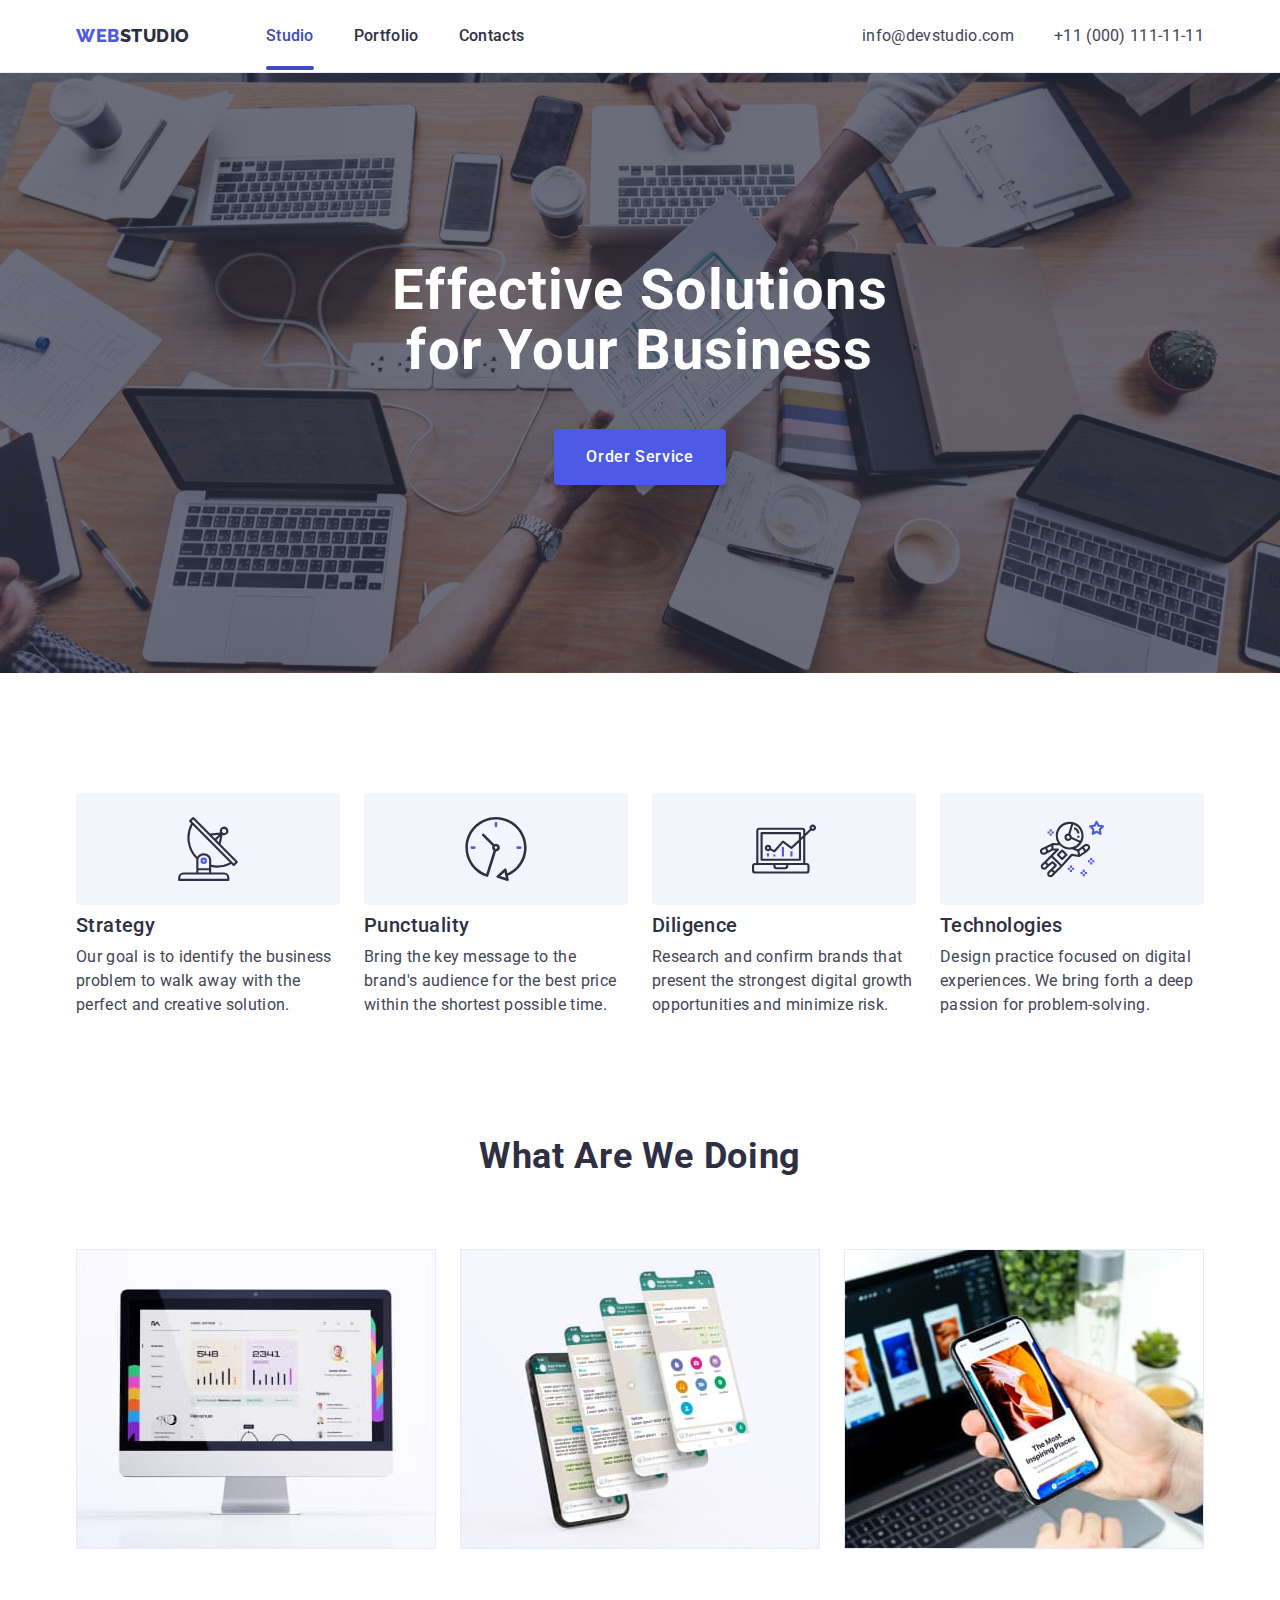
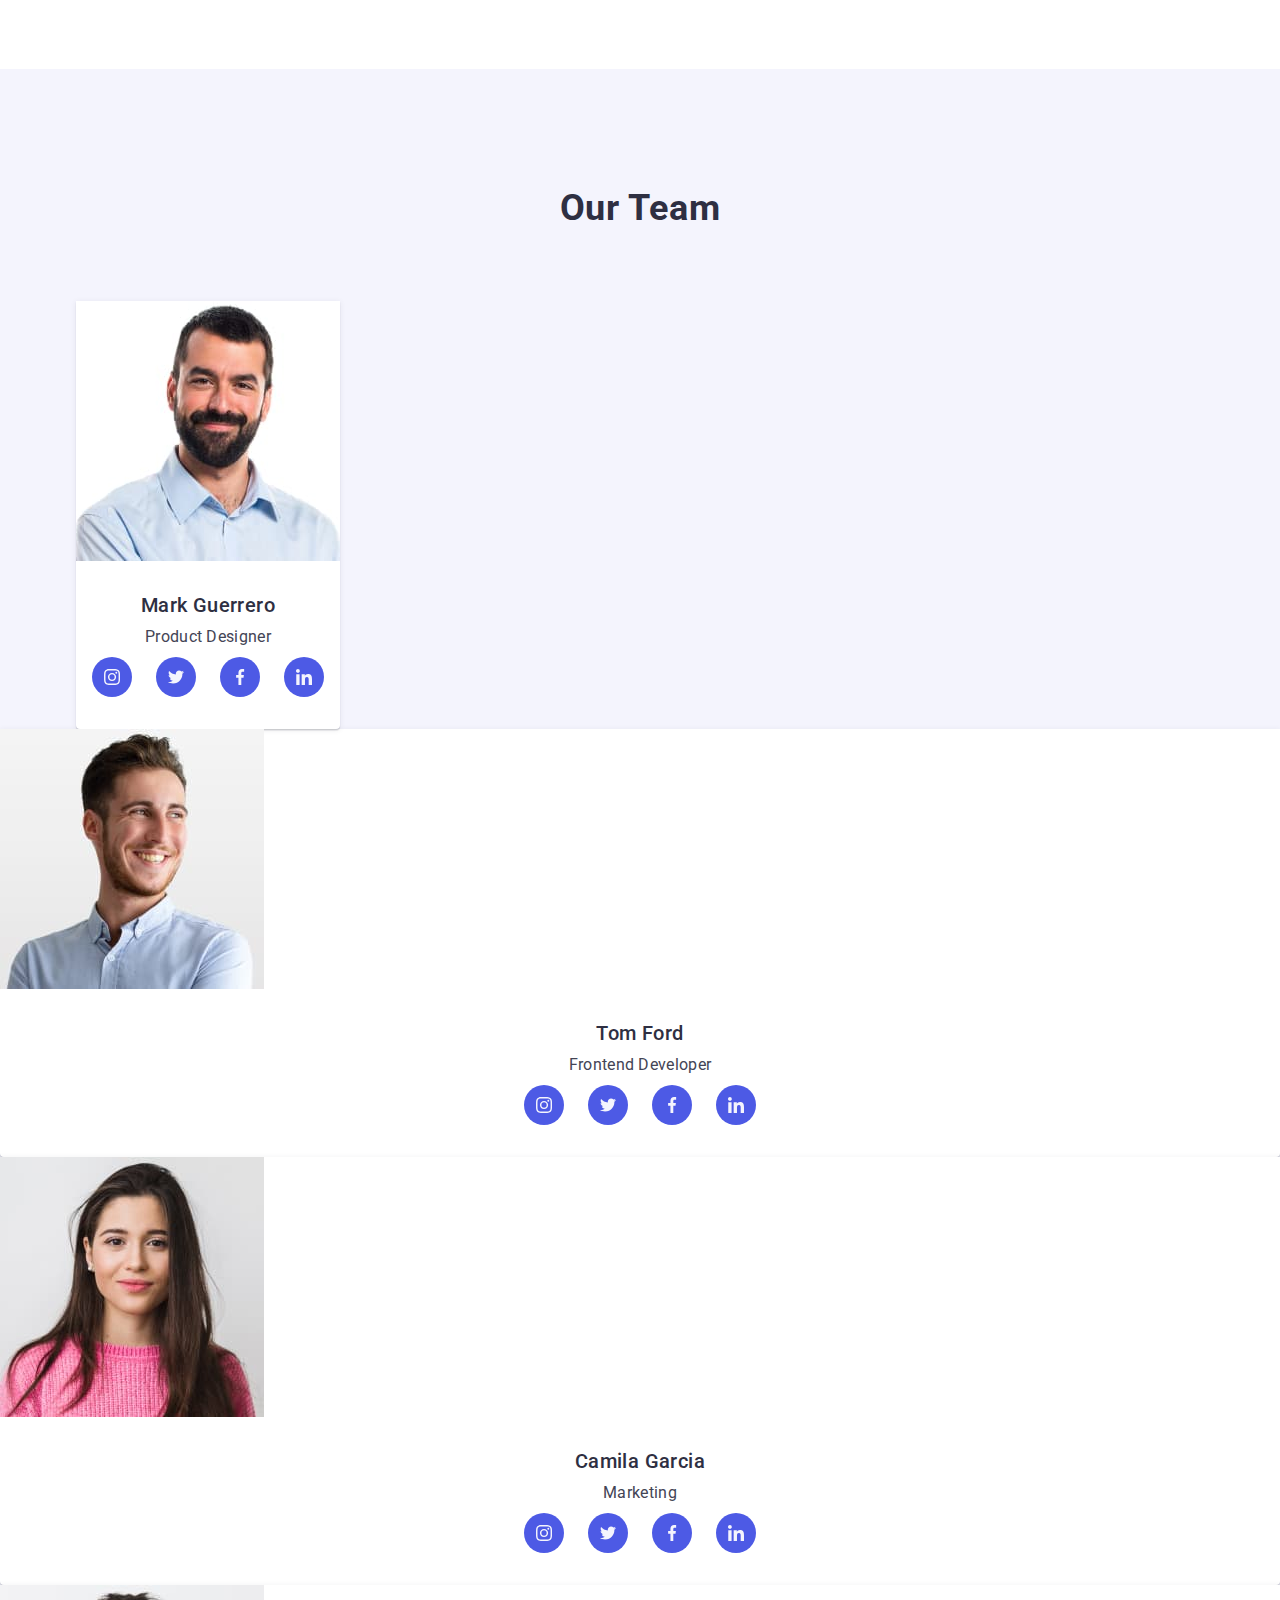
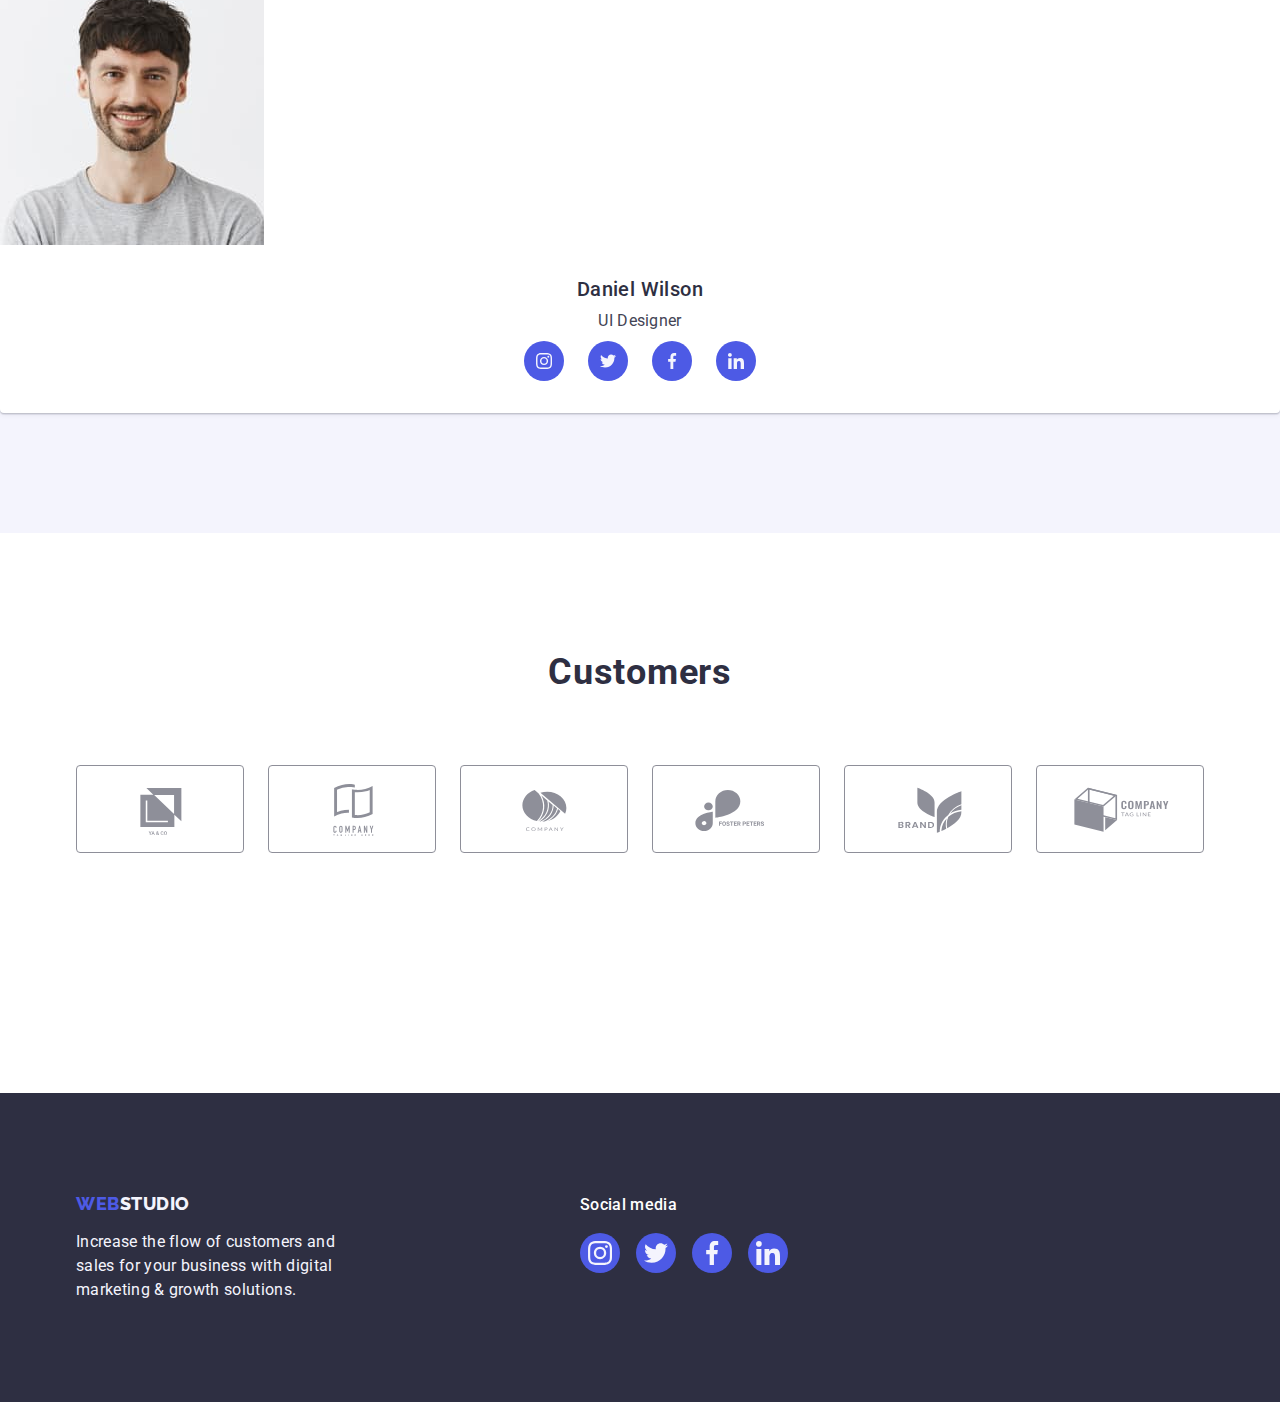
==== commit 02761262: "portfolio p" ====
--- a/index.html
+++ b/index.html
@@ -178,7 +178,6 @@
               <div class="team-name">
                 <h3 class="team-three">Mark Guerrero</h3>
                 <p class="team-text">Product Designer</p>
-                <div class="team-soc-box">
                   <ul class="team-soc list">
                     <li class="team-soc-item">
                       <a
@@ -194,7 +193,6 @@
                           ></use></svg
                       ></a>
                     </li>
-
                     <li class="team-soc-item">
                       <a
                         class="team-soc-link"
@@ -251,7 +249,6 @@
               <div class="team-name">
                 <h3 class="team-three">Tom Ford</h3>
                 <p class="team-text">Frontend Developer</p>
-                <div class="team-soc-box">
                   <ul class="team-soc list">
                     <li class="team-soc-item">
                       <a
@@ -267,7 +264,6 @@
                           ></use></svg
                       ></a>
                     </li>
-
                     <li class="team-soc-item">
                       <a
                         class="team-soc-link"
@@ -312,7 +308,6 @@
                     </li>
                   </ul>
                 </div>
-              </div>
             </li>
             <li class="team-item">
               <img
@@ -324,7 +319,6 @@
               <div class="team-name">
                 <h3 class="team-three">Camila Garcia</h3>
                 <p class="team-text">Marketing</p>
-                <div class="team-soc-box">
                   <ul class="team-soc list">
                     <li class="team-soc-item">
                       <a
@@ -340,7 +334,6 @@
                           ></use></svg
                       ></a>
                     </li>
-
                     <li class="team-soc-item">
                       <a
                         class="team-soc-link"
@@ -385,7 +378,6 @@
                     </li>
                   </ul>
                 </div>
-              </div>
             </li>
             <li class="team-item">
               <img
@@ -397,7 +389,6 @@
               <div class="team-name">
                 <h3 class="team-three">Daniel Wilson</h3>
                 <p class="team-text">UI Designer</p>
-                <div class="team-soc-box">
                   <ul class="team-soc list">
                     <li class="team-soc-item">
                       <a
@@ -455,7 +446,7 @@
                     </li>
                   </ul>
                 </div>
-              </div>
+
             </li>
           </ul>
         </div>
@@ -515,8 +506,7 @@
 
     <!-- -----------------------------------FOOTER ----------------------- -->
     <footer class="footer">
-      <div class="container">
-        <div class="flex">
+      <div class="footer-container">
           <div class="footer-position">
             <a class="link-footer link" href="./index.html"
               >Web<span class="logo-footer">Studio</span></a
@@ -581,7 +571,6 @@
             </ul>
           </div>
         </div>
-      </div>
     </footer>
     <div class="backdrop is-hidden" data-modal>
       <div class="modal">
--- a/css/styles.css
+++ b/css/styles.css
@@ -130,12 +130,12 @@
   letter-spacing: 0.02em;
   color: var(--color-dark);
   padding: 24px 0;
-  transition: var(--transition);
+  transition: color var(--transition);
 }
 .active {
   position: relative;
   color: var(--active-color);
-  transition: var(--transition);
+  transition: color var(--transition);
 }
 .active::after {
   content: "";
@@ -307,7 +307,7 @@
   margin-bottom: 8px;
 }
 .team-name {
-  padding: 32px 16px;
+  padding: 32px 0;
 }
 .team-item-img {
   flex-basis: calc((100% - 24px) / 3);
@@ -321,9 +321,6 @@
   color: var(--text-color);
   text-align: center;
   text-align: center;
-}
-.team-soc-box {
-  padding: 32px 0;
 }
 .team-soc {
   display: flex;
@@ -378,7 +375,7 @@
   letter-spacing: 0.02em;
   text-transform: capitalize;
   color: var(--color-dark);
-  padding-top: 72px;
+  margin-bottom: 72px;
 }
 .cust-list {
   display: flex;
@@ -400,11 +397,11 @@
   align-items: center;
   justify-content: center;
   color: var(--color-grey);
-  transition: var(--transition), border-color var(--transition);
+  transition: color var(--transition), border-color var(--transition);
 }
 .cust-link:hover,
 .cust-link:focus {
-  fill: var(--active-color);
+  color: var(--active-color);
   border-color: var(--active-color);
 }
 .cust-icon {
@@ -413,16 +410,21 @@
 }
 
 /* -----------------------------FOOTER--------------------------- */
+.footer-container {
+  max-width: 1158px;
+  padding: 0 15px;
+  margin: 0 auto;
+  margin-left: auto;
+  margin-right: auto;
+  display: flex;
+  align-items: baseline;
+}
+
 .footer {
   background-color: var(--color-dark);
   left: 0px;
   top: 2280px;
   padding: 100px 0;
-}
-
-.flex {
-  display: flex;
-  align-items: baseline;
 }
 .footer-position {
   margin-right: 120px;
@@ -515,7 +517,8 @@
   border-radius: 4px;
   padding: 12px 24px 12px 24px;
   box-sizing: border-box;
-  transition: var(--transition);
+  transition: color var(--transition), background-color var(--transition),
+    border-color var(--transition), box-shadow var(--transition);
 }
 .button-portfolio:hover {
   color: var(--primary-color);
@@ -565,15 +568,19 @@
   width: 360px;
   box-sizing: border-box;
   width: calc((100% - 48px) / 3);
-  transition: box-shadow var(--transition);
 }
 .portfolio-link {
   display: block;
+  transition: box-shadow var(--transition);
 }
 .portfolio-link:hover,
-.portfolio-link:focus .text {
+.portfolio-link:focus {
   box-shadow: 0px 1px 6px rgba(46, 47, 66, 0.08),
     0px 1px 1px rgba(46, 47, 66, 0.16), 0px 2px 1px rgba(46, 47, 66, 0.08);
+}
+.portfolio-link:hover,
+.portfolio-link:focus,
+text {
   transform: translateY(0%);
 }
 
@@ -662,5 +669,5 @@
   pointer-events: none;
 }
 .modal-close {
-  transition: var(--transition);
-}
+  transition: fill var(--transition);
+}
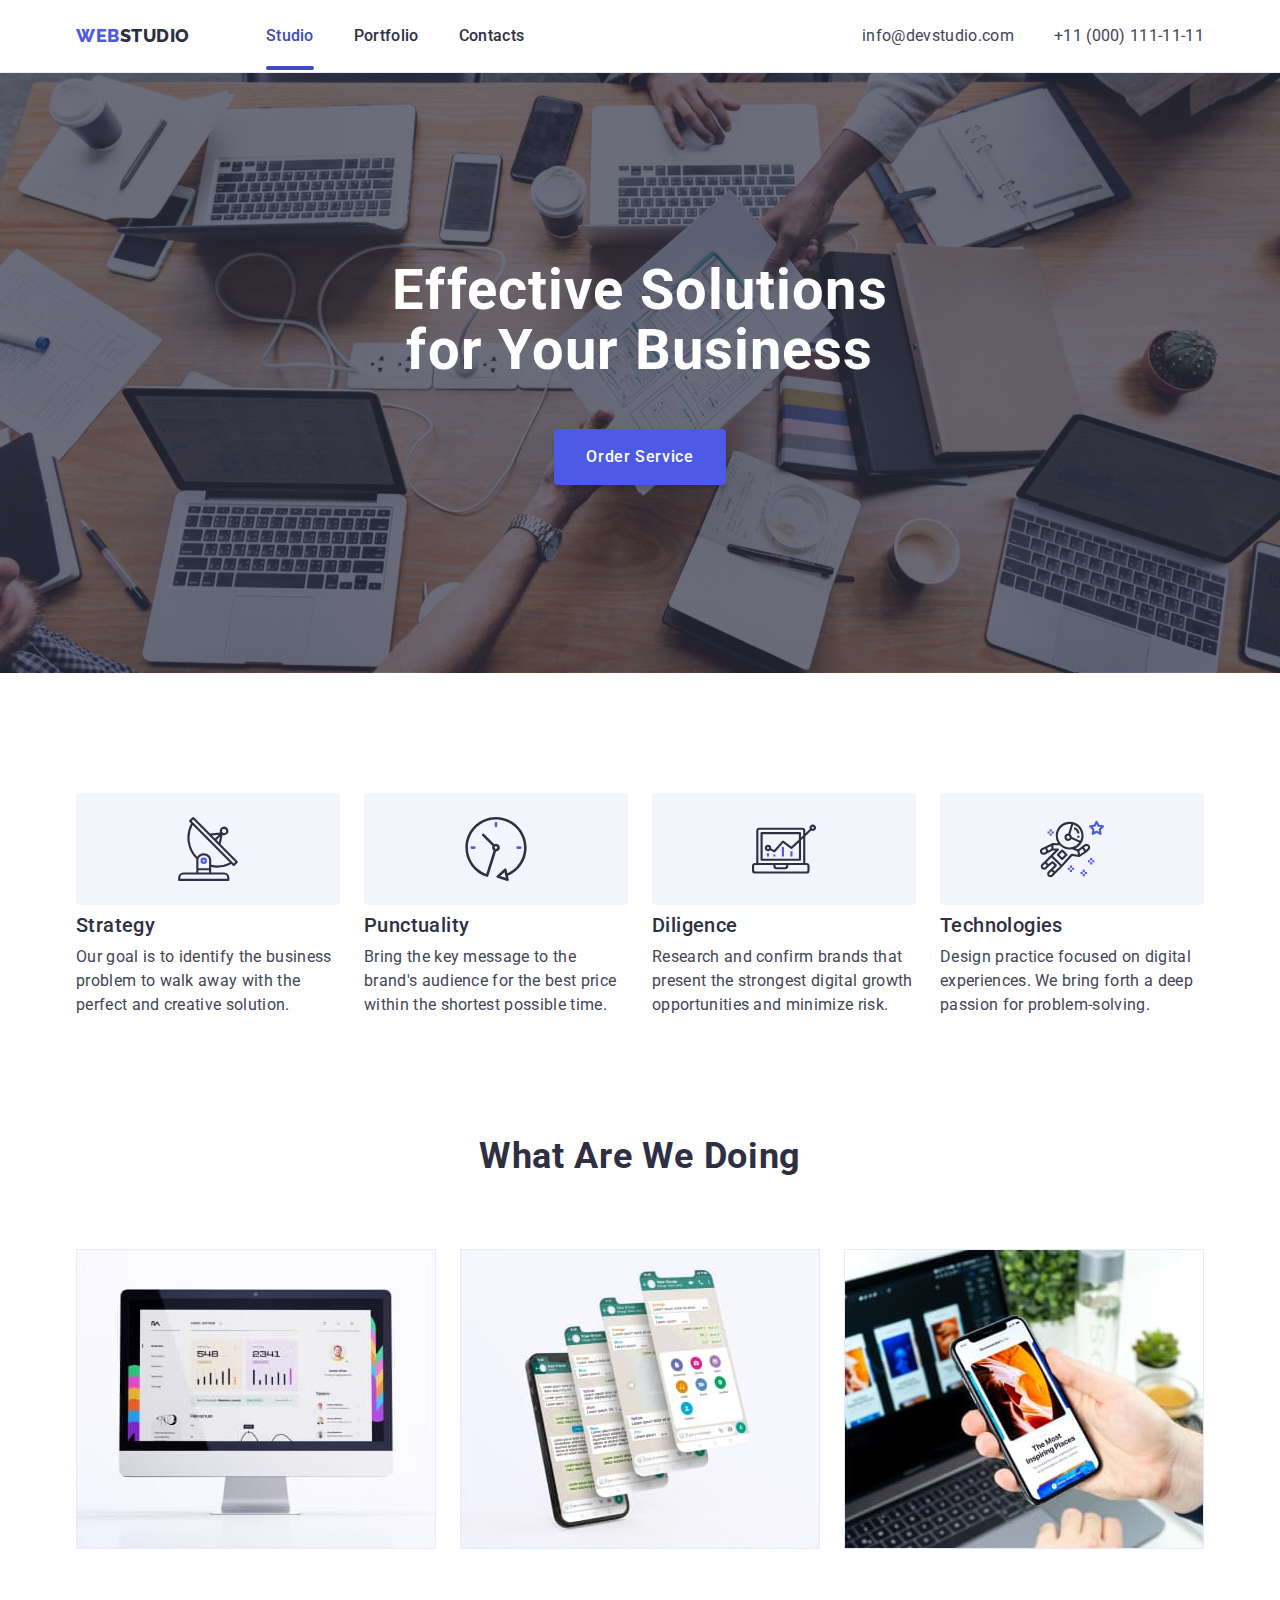
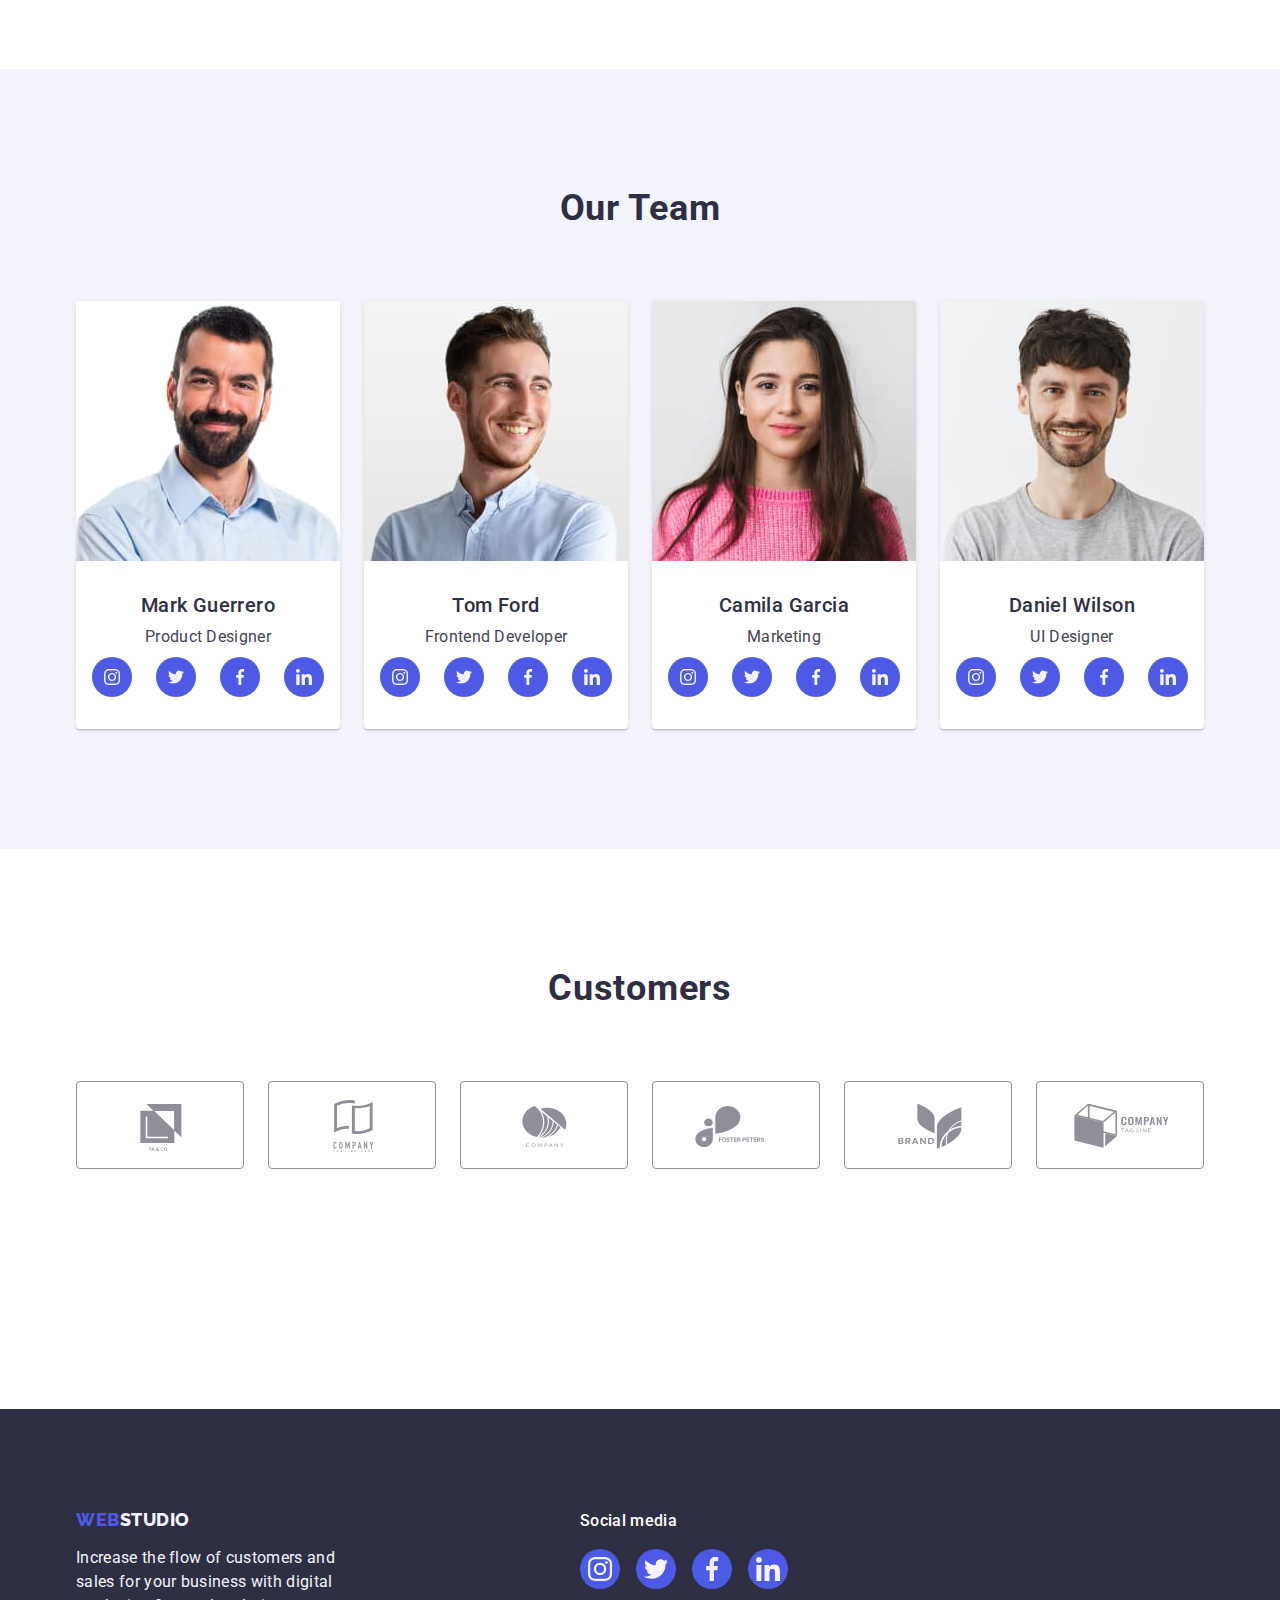
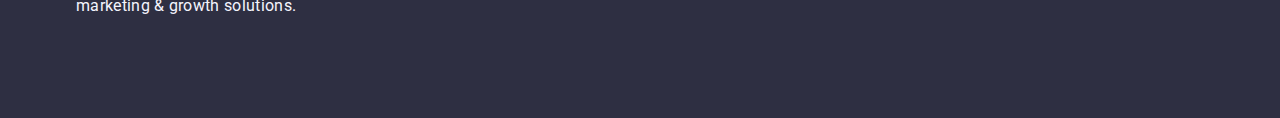
==== commit 766a2507: "edit team" ====
--- a/index.html
+++ b/index.html
@@ -43,12 +43,12 @@
         </nav>
         <address class="contact">
           <ul class="list contact-list">
-            <li>
+            <li class="contact-item">
               <a class="link-contact link" href="mailto:info@devstudio.com"
                 >info@devstudio.com</a
               >
             </li>
-            <li>
+            <li class="contact-item">
               <a class="link-contact link" href="tel:+110001111111"
                 >+11 (000) 111-11-11</a
               >
@@ -178,67 +178,61 @@
               <div class="team-name">
                 <h3 class="team-three">Mark Guerrero</h3>
                 <p class="team-text">Product Designer</p>
-                  <ul class="team-soc list">
-                    <li class="team-soc-item">
-                      <a
-                        class="team-soc-link"
-                        href=""
-                        aria-label="instagram"
-                        target="_blank"
-                        rel="noopener noreferrer"
-                      >
-                        <svg class="team-soc-icon" width="16" height="16">
-                          <use
-                            href="./images/icons.svg#icon-instagram"
-                          ></use></svg
-                      ></a>
-                    </li>
-                    <li class="team-soc-item">
-                      <a
-                        class="team-soc-link"
-                        href=""
-                        aria-label="twitter"
-                        target="_blank"
-                        rel="noopener noreferrer"
-                      >
-                        <svg class="team-soc-icon" width="16" height="16">
-                          <use
-                            href="./images/icons.svg#icon-twitter"
-                          ></use></svg
-                      ></a>
-                    </li>
-                    <li class="team-soc-item">
-                      <a
-                        class="team-soc-link"
-                        href=""
-                        aria-label="facebook"
-                        target="_blank"
-                        rel="noopener noreferrer"
-                      >
-                        <svg class="team-soc-icon" width="16" height="16">
-                          <use
-                            href="./images/icons.svg#icon-facebook"
-                          ></use></svg
-                      ></a>
-                    </li>
-                    <li class="team-soc-item">
-                      <a
-                        class="team-soc-link"
-                        href=""
-                        aria-label="linkedin"
-                        target="_blank"
-                        rel="noopener noreferrer"
-                      >
-                        <svg class="team-soc-icon" width="16" height="16">
-                          <use
-                            href="./images/icons.svg#icon-linkedin"
-                          ></use></svg
-                      ></a>
-                    </li>
-                  </ul>
-                </div>
-              </div>
-            </li>
+                <ul class="team-soc list">
+                  <li class="team-soc-item">
+                    <a
+                      class="team-soc-link"
+                      href=""
+                      aria-label="instagram"
+                      target="_blank"
+                      rel="noopener noreferrer"
+                    >
+                      <svg class="team-soc-icon" width="16" height="16">
+                        <use
+                          href="./images/icons.svg#icon-instagram"
+                        ></use></svg
+                    ></a>
+                  </li>
+                  <li class="team-soc-item">
+                    <a
+                      class="team-soc-link"
+                      href=""
+                      aria-label="twitter"
+                      target="_blank"
+                      rel="noopener noreferrer"
+                    >
+                      <svg class="team-soc-icon" width="16" height="16">
+                        <use href="./images/icons.svg#icon-twitter"></use></svg
+                    ></a>
+                  </li>
+                  <li class="team-soc-item">
+                    <a
+                      class="team-soc-link"
+                      href=""
+                      aria-label="facebook"
+                      target="_blank"
+                      rel="noopener noreferrer"
+                    >
+                      <svg class="team-soc-icon" width="16" height="16">
+                        <use href="./images/icons.svg#icon-facebook"></use></svg
+                    ></a>
+                  </li>
+                  <li class="team-soc-item">
+                    <a
+                      class="team-soc-link"
+                      href=""
+                      aria-label="linkedin"
+                      target="_blank"
+                      rel="noopener noreferrer"
+                    >
+                      <svg class="team-soc-icon" width="16" height="16">
+                        <use href="./images/icons.svg#icon-linkedin"></use></svg
+                    ></a>
+                  </li>
+                </ul>
+              </div>
+            </li>
+
             <li class="team-item">
               <img
                 class="team-item-img"
@@ -249,65 +243,59 @@
               <div class="team-name">
                 <h3 class="team-three">Tom Ford</h3>
                 <p class="team-text">Frontend Developer</p>
-                  <ul class="team-soc list">
-                    <li class="team-soc-item">
-                      <a
-                        class="team-soc-link"
-                        href=""
-                        aria-label="instagram"
-                        target="_blank"
-                        rel="noopener noreferrer"
-                      >
-                        <svg class="team-soc-icon" width="16" height="16">
-                          <use
-                            href="./images/icons.svg#icon-instagram"
-                          ></use></svg
-                      ></a>
-                    </li>
-                    <li class="team-soc-item">
-                      <a
-                        class="team-soc-link"
-                        href=""
-                        aria-label="twitter"
-                        target="_blank"
-                        rel="noopener noreferrer"
-                      >
-                        <svg class="team-soc-icon" width="16" height="16">
-                          <use
-                            href="./images/icons.svg#icon-twitter"
-                          ></use></svg
-                      ></a>
-                    </li>
-                    <li class="team-soc-item">
-                      <a
-                        class="team-soc-link"
-                        href=""
-                        aria-label="facebook"
-                        target="_blank"
-                        rel="noopener noreferrer"
-                      >
-                        <svg class="team-soc-icon" width="16" height="16">
-                          <use
-                            href="./images/icons.svg#icon-facebook"
-                          ></use></svg
-                      ></a>
-                    </li>
-                    <li class="team-soc-item">
-                      <a
-                        class="team-soc-link"
-                        href=""
-                        aria-label="linkedin"
-                        target="_blank"
-                        rel="noopener noreferrer"
-                      >
-                        <svg class="team-soc-icon" width="16" height="16">
-                          <use
-                            href="./images/icons.svg#icon-linkedin"
-                          ></use></svg
-                      ></a>
-                    </li>
-                  </ul>
-                </div>
+                <ul class="team-soc list">
+                  <li class="team-soc-item">
+                    <a
+                      class="team-soc-link"
+                      href=""
+                      aria-label="instagram"
+                      target="_blank"
+                      rel="noopener noreferrer"
+                    >
+                      <svg class="team-soc-icon" width="16" height="16">
+                        <use
+                          href="./images/icons.svg#icon-instagram"
+                        ></use></svg
+                    ></a>
+                  </li>
+                  <li class="team-soc-item">
+                    <a
+                      class="team-soc-link"
+                      href=""
+                      aria-label="twitter"
+                      target="_blank"
+                      rel="noopener noreferrer"
+                    >
+                      <svg class="team-soc-icon" width="16" height="16">
+                        <use href="./images/icons.svg#icon-twitter"></use></svg
+                    ></a>
+                  </li>
+                  <li class="team-soc-item">
+                    <a
+                      class="team-soc-link"
+                      href=""
+                      aria-label="facebook"
+                      target="_blank"
+                      rel="noopener noreferrer"
+                    >
+                      <svg class="team-soc-icon" width="16" height="16">
+                        <use href="./images/icons.svg#icon-facebook"></use></svg
+                    ></a>
+                  </li>
+                  <li class="team-soc-item">
+                    <a
+                      class="team-soc-link"
+                      href=""
+                      aria-label="linkedin"
+                      target="_blank"
+                      rel="noopener noreferrer"
+                    >
+                      <svg class="team-soc-icon" width="16" height="16">
+                        <use href="./images/icons.svg#icon-linkedin"></use></svg
+                    ></a>
+                  </li>
+                </ul>
+              </div>
             </li>
             <li class="team-item">
               <img
@@ -319,65 +307,59 @@
               <div class="team-name">
                 <h3 class="team-three">Camila Garcia</h3>
                 <p class="team-text">Marketing</p>
-                  <ul class="team-soc list">
-                    <li class="team-soc-item">
-                      <a
-                        class="team-soc-link"
-                        href=""
-                        aria-label="instagram"
-                        target="_blank"
-                        rel="noopener noreferrer"
-                      >
-                        <svg class="team-soc-icon" width="16" height="16">
-                          <use
-                            href="./images/icons.svg#icon-instagram"
-                          ></use></svg
-                      ></a>
-                    </li>
-                    <li class="team-soc-item">
-                      <a
-                        class="team-soc-link"
-                        href=""
-                        aria-label="twitter"
-                        target="_blank"
-                        rel="noopener noreferrer"
-                      >
-                        <svg class="team-soc-icon" width="16" height="16">
-                          <use
-                            href="./images/icons.svg#icon-twitter"
-                          ></use></svg
-                      ></a>
-                    </li>
-                    <li class="team-soc-item">
-                      <a
-                        class="team-soc-link"
-                        href=""
-                        aria-label="facebook"
-                        target="_blank"
-                        rel="noopener noreferrer"
-                      >
-                        <svg class="team-soc-icon" width="16" height="16">
-                          <use
-                            href="./images/icons.svg#icon-facebook"
-                          ></use></svg
-                      ></a>
-                    </li>
-                    <li class="team-soc-item">
-                      <a
-                        class="team-soc-link"
-                        href=""
-                        aria-label="linkedin"
-                        target="_blank"
-                        rel="noopener noreferrer"
-                      >
-                        <svg class="team-soc-icon" width="16" height="16">
-                          <use
-                            href="./images/icons.svg#icon-linkedin"
-                          ></use></svg
-                      ></a>
-                    </li>
-                  </ul>
-                </div>
+                <ul class="team-soc list">
+                  <li class="team-soc-item">
+                    <a
+                      class="team-soc-link"
+                      href=""
+                      aria-label="instagram"
+                      target="_blank"
+                      rel="noopener noreferrer"
+                    >
+                      <svg class="team-soc-icon" width="16" height="16">
+                        <use
+                          href="./images/icons.svg#icon-instagram"
+                        ></use></svg
+                    ></a>
+                  </li>
+                  <li class="team-soc-item">
+                    <a
+                      class="team-soc-link"
+                      href=""
+                      aria-label="twitter"
+                      target="_blank"
+                      rel="noopener noreferrer"
+                    >
+                      <svg class="team-soc-icon" width="16" height="16">
+                        <use href="./images/icons.svg#icon-twitter"></use></svg
+                    ></a>
+                  </li>
+                  <li class="team-soc-item">
+                    <a
+                      class="team-soc-link"
+                      href=""
+                      aria-label="facebook"
+                      target="_blank"
+                      rel="noopener noreferrer"
+                    >
+                      <svg class="team-soc-icon" width="16" height="16">
+                        <use href="./images/icons.svg#icon-facebook"></use></svg
+                    ></a>
+                  </li>
+                  <li class="team-soc-item">
+                    <a
+                      class="team-soc-link"
+                      href=""
+                      aria-label="linkedin"
+                      target="_blank"
+                      rel="noopener noreferrer"
+                    >
+                      <svg class="team-soc-icon" width="16" height="16">
+                        <use href="./images/icons.svg#icon-linkedin"></use></svg
+                    ></a>
+                  </li>
+                </ul>
+              </div>
             </li>
             <li class="team-item">
               <img
@@ -389,64 +371,59 @@
               <div class="team-name">
                 <h3 class="team-three">Daniel Wilson</h3>
                 <p class="team-text">UI Designer</p>
-                  <ul class="team-soc list">
-                    <li class="team-soc-item">
-                      <a
-                        class="team-soc-link"
-                        href=""
-                        aria-label="instagram"
-                        target="_blank"
-                        rel="noopener noreferrer"
-                      >
-                        <svg class="team-soc-icon" width="16" height="16">
-                          <use href="./images/icons.svg#icon-instagram"></use>
-                        </svg>
-                      </a>
-                    </li>
-                    <li class="team-soc-item">
-                      <a
-                        class="team-soc-link"
-                        href=""
-                        aria-label="twitter"
-                        target="_blank"
-                        rel="noopener noreferrer"
-                      >
-                        <svg class="team-soc-icon" width="16" height="16">
-                          <use href="./images/icons.svg#icon-twitter"></use>
-                        </svg>
-                      </a>
-                    </li>
-                    <li class="team-soc-item">
-                      <a
-                        class="team-soc-link"
-                        href=""
-                        aria-label="facebook"
-                        target="_blank"
-                        rel="noopener noreferrer"
-                      >
-                        <svg class="team-soc-icon" width="16" height="16">
-                          <use
-                            href="./images/icons.svg#icon-facebook"
-                          ></use></svg
-                      ></a>
-                    </li>
-                    <li class="team-soc-item">
-                      <a
-                        class="team-soc-link"
-                        href=""
-                        aria-label="linkedin"
-                        target="_blank"
-                        rel="noopener noreferrer"
-                      >
-                        <svg class="team-soc-icon" width="16" height="16">
-                          <use
-                            href="./images/icons.svg#icon-linkedin"
-                          ></use></svg
-                      ></a>
-                    </li>
-                  </ul>
-                </div>
-
+                <ul class="team-soc list">
+                  <li class="team-soc-item">
+                    <a
+                      class="team-soc-link"
+                      href=""
+                      aria-label="instagram"
+                      target="_blank"
+                      rel="noopener noreferrer"
+                    >
+                      <svg class="team-soc-icon" width="16" height="16">
+                        <use href="./images/icons.svg#icon-instagram"></use>
+                      </svg>
+                    </a>
+                  </li>
+                  <li class="team-soc-item">
+                    <a
+                      class="team-soc-link"
+                      href=""
+                      aria-label="twitter"
+                      target="_blank"
+                      rel="noopener noreferrer"
+                    >
+                      <svg class="team-soc-icon" width="16" height="16">
+                        <use href="./images/icons.svg#icon-twitter"></use>
+                      </svg>
+                    </a>
+                  </li>
+                  <li class="team-soc-item">
+                    <a
+                      class="team-soc-link"
+                      href=""
+                      aria-label="facebook"
+                      target="_blank"
+                      rel="noopener noreferrer"
+                    >
+                      <svg class="team-soc-icon" width="16" height="16">
+                        <use href="./images/icons.svg#icon-facebook"></use></svg
+                    ></a>
+                  </li>
+                  <li class="team-soc-item">
+                    <a
+                      class="team-soc-link"
+                      href=""
+                      aria-label="linkedin"
+                      target="_blank"
+                      rel="noopener noreferrer"
+                    >
+                      <svg class="team-soc-icon" width="16" height="16">
+                        <use href="./images/icons.svg#icon-linkedin"></use></svg
+                    ></a>
+                  </li>
+                </ul>
+              </div>
             </li>
           </ul>
         </div>
@@ -507,70 +484,70 @@
     <!-- -----------------------------------FOOTER ----------------------- -->
     <footer class="footer">
       <div class="footer-container">
-          <div class="footer-position">
-            <a class="link-footer link" href="./index.html"
-              >Web<span class="logo-footer">Studio</span></a
-            >
-            <p class="footer-text">
-              Increase the flow of customers and sales for your business with
-              digital marketing & growth solutions.
-            </p>
-          </div>
-          <div class="footer-soc">
-            <p class="soc-title">Social media</p>
-            <ul class="footer-soc-item">
-              <li class="team-soc-item list">
-                <a
-                  class="footer-soc-link"
-                  href=""
-                  aria-label="instagram"
-                  target="_blank"
-                  rel="noopener noreferrer"
-                >
-                  <svg class="team-soc-icon" width="24" height="24">
-                    <use href="./images/icons.svg#icon-instagram"></use></svg
-                ></a>
-              </li>
-
-              <li class="team-soc-item list">
-                <a
-                  class="footer-soc-link"
-                  href=""
-                  aria-label="twitter"
-                  target="_blank"
-                  rel="noopener noreferrer"
-                >
-                  <svg class="team-soc-icon" width="24" height="24">
-                    <use href="./images/icons.svg#icon-twitter"></use></svg
-                ></a>
-              </li>
-              <li class="team-soc-item list">
-                <a
-                  class="footer-soc-link"
-                  href=""
-                  aria-label="facebook"
-                  target="_blank"
-                  rel="noopener noreferrer"
-                >
-                  <svg class="team-soc-icon" width="24" height="24">
-                    <use href="./images/icons.svg#icon-facebook"></use></svg
-                ></a>
-              </li>
-              <li class="team-soc-item list">
-                <a
-                  class="footer-soc-link"
-                  href=""
-                  aria-label="linkedin"
-                  target="_blank"
-                  rel="noopener noreferrer"
-                >
-                  <svg class="team-soc-icon" width="24" height="24">
-                    <use href="./images/icons.svg#icon-linkedin"></use></svg
-                ></a>
-              </li>
-            </ul>
-          </div>
-        </div>
+        <div class="footer-position">
+          <a class="link-footer link" href="./index.html"
+            >Web<span class="logo-footer">Studio</span></a
+          >
+          <p class="footer-text">
+            Increase the flow of customers and sales for your business with
+            digital marketing & growth solutions.
+          </p>
+        </div>
+        <div class="footer-soc">
+          <p class="soc-title">Social media</p>
+          <ul class="footer-soc-item">
+            <li class="team-soc-item list">
+              <a
+                class="footer-soc-link"
+                href=""
+                aria-label="instagram"
+                target="_blank"
+                rel="noopener noreferrer"
+              >
+                <svg class="team-soc-icon" width="24" height="24">
+                  <use href="./images/icons.svg#icon-instagram"></use></svg
+              ></a>
+            </li>
+
+            <li class="team-soc-item list">
+              <a
+                class="footer-soc-link"
+                href=""
+                aria-label="twitter"
+                target="_blank"
+                rel="noopener noreferrer"
+              >
+                <svg class="team-soc-icon" width="24" height="24">
+                  <use href="./images/icons.svg#icon-twitter"></use></svg
+              ></a>
+            </li>
+            <li class="team-soc-item list">
+              <a
+                class="footer-soc-link"
+                href=""
+                aria-label="facebook"
+                target="_blank"
+                rel="noopener noreferrer"
+              >
+                <svg class="team-soc-icon" width="24" height="24">
+                  <use href="./images/icons.svg#icon-facebook"></use></svg
+              ></a>
+            </li>
+            <li class="team-soc-item list">
+              <a
+                class="footer-soc-link"
+                href=""
+                aria-label="linkedin"
+                target="_blank"
+                rel="noopener noreferrer"
+              >
+                <svg class="team-soc-icon" width="24" height="24">
+                  <use href="./images/icons.svg#icon-linkedin"></use></svg
+              ></a>
+            </li>
+          </ul>
+        </div>
+      </div>
     </footer>
     <div class="backdrop is-hidden" data-modal>
       <div class="modal">
--- a/css/styles.css
+++ b/css/styles.css
@@ -108,6 +108,9 @@
 .contact-list {
   display: flex;
   gap: 40px;
+}
+.contact-item {
+  transition: color var(--transition);
 }
 
 .logo {
